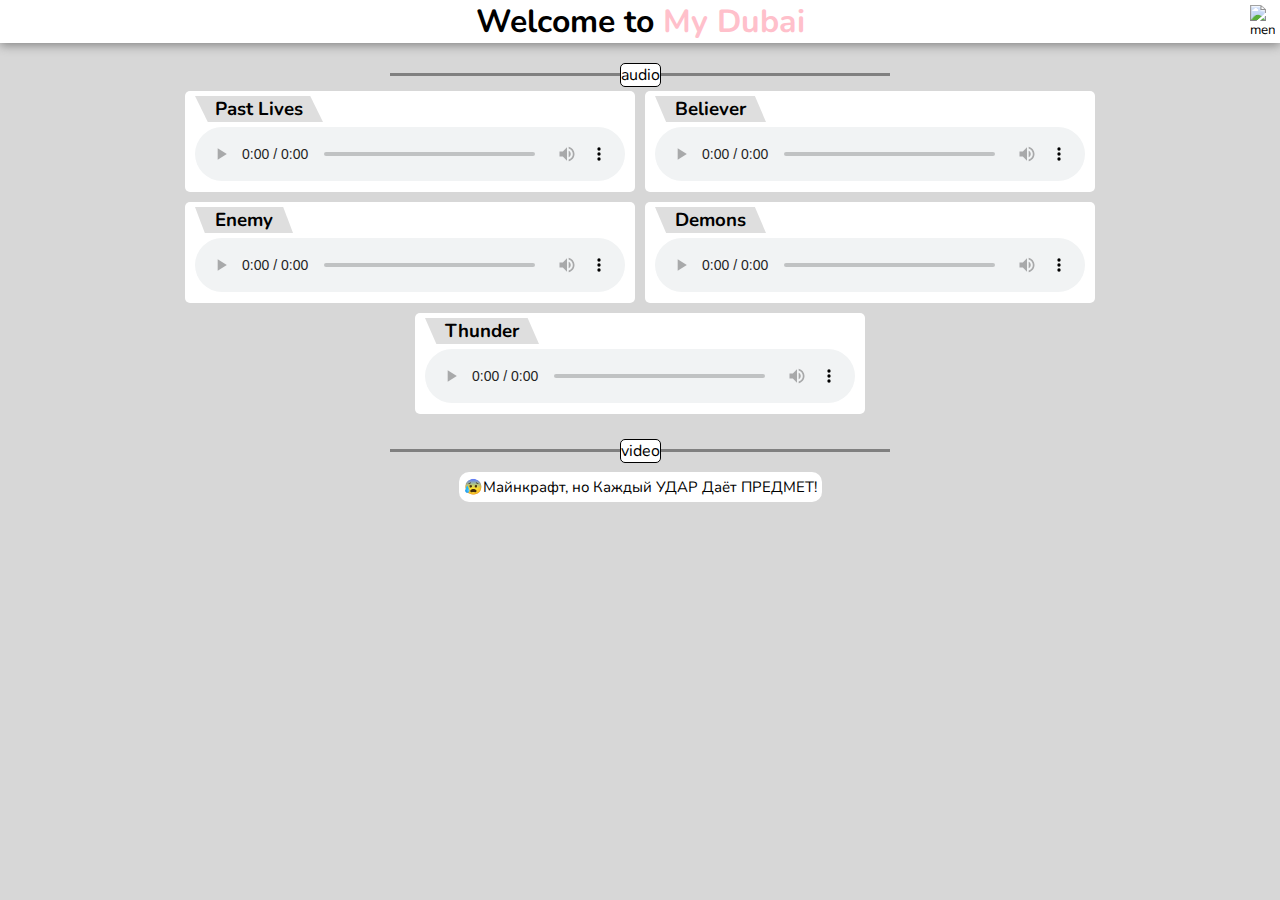
==== index.html @ 7ecbf94e "reponsive" ====
<!DOCTYPE html>
<html lang="en">

<head>
    <meta charset="UTF-8">
    <meta http-equiv="X-UA-Compatible" content="IE=edge">
    <meta name="viewport" content="width=device-width, initial-scale=1.0">
    <title>My Dubai</title>
    <link rel="stylesheet" href="/css/style.css">
    <link rel="shourt icon"
        href="https://encrypted-tbn0.gstatic.com/images?q=tbn:ANd9GcSQmThyRU-XxvW_gKUxQkQuXVxZNz8hzidHew&usqp=CAU">
    <link rel="preconnect" href="https://fonts.googleapis.com">
    <link rel="preconnect" href="https://fonts.gstatic.com" crossorigin>
    <link href="https://fonts.googleapis.com/css2?family=Nunito:wght@700&display=swap" rel="stylesheet">
</head>

<body>
    <div class="header-box">
        <header class="container header-container">
            <div class="text-icon">
                <h1 class="header-text">Welcome to <a href="index.html" class="special-header-text">My Dubai</a></h1>
                <button class="button-menu"><img src="img/menu.svg" alt="menu" class="menu"></button>
            </div>
        </header>
    </div>
    <div class="main-box">
        <main class="container main-container">
            <div class="line-x line-box"><span class="type type-audio">audio</span></div>
            <section class="audio-box box">
                <div class="audio">
                    <h3 class="audio-video-name">Past Lives</h3>
                    <audio controls src="audio/BORNS_Past_Lives_Sapientdream_remix.mp3" class="audio-item"></audio>
                </div>
                <div class="audio">
                    <h3 class="audio-video-name">Believer</h3>
                    <audio controls src="audio/Imagine-Dragons-Believer.mp3" class="audio-item"></audio>
                </div>
                <div class="audio">
                    <h3 class="audio-video-name">Enemy</h3>
                    <audio controls src="audio/imagine-dragons_-_enemy.mp3" class="audio-item"></audio>
                </div>
                <div class="audio">
                    <h3 class="audio-video-name">Demons</h3>
                    <audio controls src="audio/Imagine-Dragons-Demons.mp3" class="audio-item"></audio>
                </div>
                <div class="audio">
                    <h3 class="audio-video-name">Thunder</h3>
                    <audio controls src="audio/Imagine-Dragons-Thunder.mp3" class="audio-item"></audio>
                </div>
            </section>
            <div class="line-x line-box"><span class="type type-audio">video</span></div>
            <section class="video-box box">
                <a href="videos/fixplay.html" class="video-name video">😰Майнкрафт, но Каждый УДАР Даёт ПРЕДМЕТ!</a>
            </section>
        </main>
    </div>
    <div class="footer-box">
        <footer class="container footer-container"></footer>
    </div>
    <div class="brightness"></div>
    <div class="Necessary-sites-box">
        <div class="Necessary-sites">
            <h2 class="Necessary-sites-text">Necessary sites</h2>
            <hr class="line-x">
            <button class="button-menu close"><img src="img/close.svg" alt="close" class="menu"></button>
            <div class="buttons"><button class="button all">All</button>
                <hr class="line"><button class="button programmers">For programming</button>
                <hr class="line"><button class="button fun">for fun</button>
            </div>
            <ul class="site-box">
                <li class="sites fun-site">
                    <a target="_blank" href="https://www.youtube.com/?hl=ru" class="site">
                        <img src="[data-uri]"
                            alt="logo" class="project-img"><span class="projct-text">You Tube
                        </span>
                    </a>
                </li>
                <li class="sites fun-site">
                    <a target="_blank" href="https://jut.su/" class="site">
                        <img src="[data-uri]"
                            alt="logo" class="project-img"><span class="projct-text">Jut Su
                        </span>
                    </a>
                </li>
                <li class="sites programmers-site">
                    <a target="_blank" href="https://uiverse.io/" class="site">
                        <img src="[data-uri]"
                            alt="logo" class="project-img"><span class="projct-text">Universe
                        </span>
                    </a>
                </li>
                <li class="sites programmers-site">
                    <a target="_blank" href="https://www.figma.com/" class="site">
                        <img src="[data-uri]"
                            alt="logo" class="project-img"><span class="projct-text">Figma
                        </span>
                    </a>
                </li>
                <li class="sites">
                    <a target="_blank" href="https://chat.openai.com/" class="site">
                        <img src="[data-uri]"
                            alt="logo" class="project-img"><span class="projct-text">Chat GPT
                        </span>
                    </a>
                </li>
                <li class="sites programmers-site">
                    <a target="_blank" href="https://vercel.com/" class="site">
                        <img src="[data-uri]"
                            alt="logo" class="project-img"><span class="projct-text">Vercel
                        </span>
                    </a>
                </li>
                <li class="sites programmers-site">
                    <a target="_blank" href="https://github.com/" class="site">
                        <img src="[data-uri]"
                            alt="logo" class="project-img"><span class="projct-text">Git Hub
                        </span>
                    </a>
                </li>
                <li class="sites programmers-site">
                    <a target="_blank" href="https://icons8.ru/" class="site">
                        <img src="[data-uri]"
                            alt="logo" class="project-img"><span class="projct-text">Icon8
                        </span>
                    </a>
                </li>
                <li class="sites">
                    <a target="_blank" href="https://mail.google.com/mail/u/0/" class="site">
                        <img src="[data-uri]"
                            alt="logo" class="project-img"><span class="projct-text">Email
                        </span>
                    </a>
                </li>
                <li class="sites programmers-site">
                    <a href="https://this-chat.vercel.app/" class="site">
                        <img src="[data-uri]"
                            alt="logo" class="project-img"><span class="projct-text">css tegs
                        </span>
                    </a>
                </li>
                <li class="sites">
                    <a href="https://formspree.io/" class="site">
                        <img src="[data-uri]"
                            alt="logo" class="project-img"><span class="projct-text">Formspree
                        </span>
                    </a>
                </li>
            </ul>
            <h2 class="Necessary-sites-text">Contacts</h2>
            <hr class="line-x">
            <div class="link-box">
                <a href="contact.html" class="link programmers-site"><img class="special-link-img" src="img/group.png"
                        alt="group">contact</a>
                <a href="https://this-chat.vercel.app/" class="link fun-site"><img
                        src="[data-uri]"
                        alt="chat" class="special-link-img">Chat</a>
            </div>
        </div>
    </div>
    <script src="script.js"></script>
</body>

</html>
---- css/style.css ----
body{
background:rgb(215, 215, 215);}
*{
margin:0;padding:0;box-sizing:border-box;font-family:'Nunito',sans-serif;color:black;text-decoration:none;transition:all 0.4s;
}
.site:focus{transform:scale(1.1);}*:focus{transition:none;outline:none;border:2px solid red;border-radius:10px;}
.header-box{
background:white;margin-bottom:30px;box-shadow:0 2px 10px gray;
}
.container{
width:100%;max-width:1140px;padding:0 20px;margin:0 auto;
}
.special-header-text{color:pink;}
.text-icon{
display:flex;justify-content:center;align-items:center;
}
.link{display:flex;align-items:center;margin:10px;}.special-link{display:flex;align-items:center;position:absolute;left:10px;}.special-link-img{max-width:30px;margin-right:3px;}
.button-menu{
border:none;background:transparent;
}
.menu{
cursor:pointer;width:100%;max-width:25px;position:absolute;right:5px;top:5px;
}
.box{
display:flex;flex-wrap:wrap;justify-content:center;
}
.box:not(:last-child){margin-bottom:30px;}
.audio{
background:white;width:100%;max-width:450px;padding:5px 10px;border-radius:5px;margin:5px;
}
.audio-video-name{
background:rgb(222,222,222);clip-path:polygon(0%0%,90%0%,100%100%,10%100%);display:flex;justify-content:center;max-width:max-content;margin-bottom:5px;padding:0 20px;
}
.audio-item{
width:100%;
}
.video-name{font-size:15px;background:white;padding:5px;border-radius:10px;margin:10px;text-align:center;}
/* contact */
.contact-box{
display: flex;justify-content:center;
}
.contact{
background:white;display:flex;padding:10px 20px;align-items:center;flex-direction:column;max-width:500px;
}
.contact-email{
margin:5px;display:flex;align-items:center;
}
.email{
padding:5px 0;
}
.conact-message{
margin:5px;display:flex;align-items:center;padding:5px 0;
}
.contact-message-button{
height:25px;
}
/* buttons */
.Necessary-sites-box{
width:100%;max-width:500px;background-color:white;position:absolute;right:0;top:-1000px;
}
.Necessary-sites{
display:flex;flex-direction:column;align-items:center;
}
.buttons{
display:flex;justify-content:center;
}
.button{
border:none;background:transparent;cursor:pointer;font-size:15px;
}
.button:hover{opacity:0.6;}
.line{margin:0px 5px;background:gray;width:2px;height:25px;border-radius:10px;}
.site-box{
display:flex;flex-wrap:wrap;max-width:400px;justify-content:space-around;
}
.sites{
margin:2px;margin-bottom:20px;list-style:none;
}
.site{
display:flex;flex-direction:column;align-items:center;
}
.project-img{border-radius:10px;max-width:100px;background:gray;}
.link-box{display:flex;flex-wrap:wrap;justify-content:space-around;}
.line-x{width:100%;max-width:500px;height:3px;background:gray;margin:3px 0;}
.line-box{display:flex;justify-content:center;align-items:center;margin:0 auto 10px;transition:all ease 0.6s;}.type{background:white;border:1px solid black;border-radius:5px;}
.an-hidden{width:0%;}
/* help */
.brightness{position:fixed;top:0;left:0;transition:all 0.3s;}
.visible{top:0;}.hidden{display:none;}.bright{width:100%;height:120%;backdrop-filter:brightness(0.5);}
/* responnsive */
@media screen and (max-width:900px){
.bright{height:230%;}
}
@media screen and (max-width:600px){
.link,.audio-video-name{font-size:14px;}.audio{max-width:250px;padding:2px 5px;margin:2px;}
.Necessary-sites-box{max-width:150px;}
.Necessary-sites{font-size:15px;}
.sites{margin-bottom:10px;}
.project-img{max-width:50px;}.projct-text,.button{font-size:10px;}
.special-link-img{max-width:15px;}.link{font-size:10px;}
.line{height:2px;;width:100px;margin:3px 0;}
.buttons{flex-direction:column;align-items:center;margin-bottom:10px;}
.menu{width:100%;max-width:15px;right:2px;top:2px;}
.header-text{font-size:18px;text-align:center;}
.Necessary-sites-text{font-size:15px;}
}
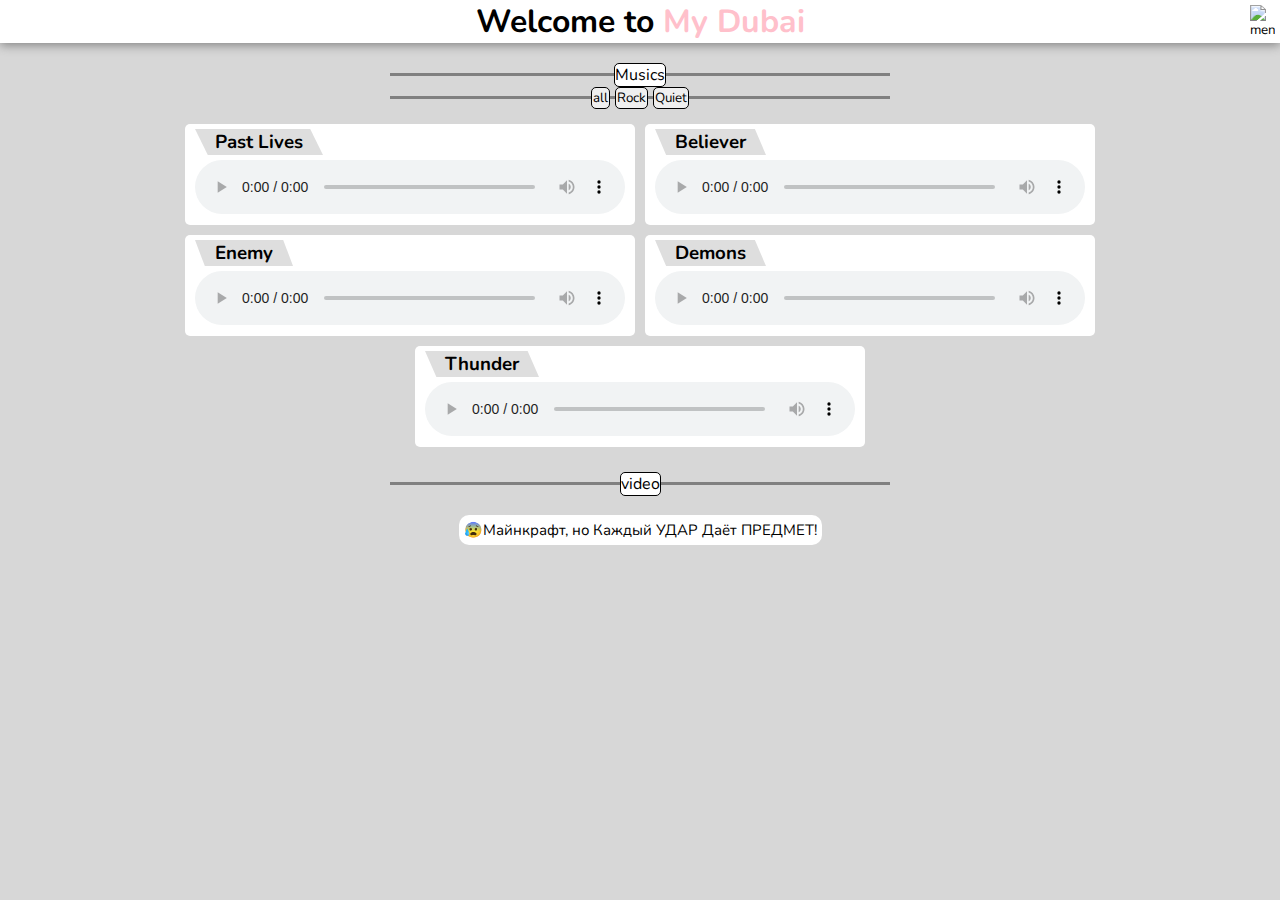
==== commit e3edb91a: "upgrade" ====
--- a/index.html
+++ b/index.html
@@ -25,25 +25,26 @@
     </div>
     <div class="main-box">
         <main class="container main-container">
-            <div class="line-x line-box"><span class="type type-audio">audio</span></div>
+            <div class="line-x line-box"><span class="type type-audio">Musics</span></div>
+            <div class="line-x line-box"><button class="music-button all-2">all</button><button class="music-button rock">Rock</button><button class="music-button quiet">Quiet</button></div>
             <section class="audio-box box">
-                <div class="audio">
+                <div class="audio quiet-music">
                     <h3 class="audio-video-name">Past Lives</h3>
                     <audio controls src="audio/BORNS_Past_Lives_Sapientdream_remix.mp3" class="audio-item"></audio>
                 </div>
-                <div class="audio">
+                <div class="audio rock-music">
                     <h3 class="audio-video-name">Believer</h3>
                     <audio controls src="audio/Imagine-Dragons-Believer.mp3" class="audio-item"></audio>
                 </div>
-                <div class="audio">
+                <div class="audio rock-music">
                     <h3 class="audio-video-name">Enemy</h3>
                     <audio controls src="audio/imagine-dragons_-_enemy.mp3" class="audio-item"></audio>
                 </div>
-                <div class="audio">
+                <div class="audio rock-music">
                     <h3 class="audio-video-name">Demons</h3>
                     <audio controls src="audio/Imagine-Dragons-Demons.mp3" class="audio-item"></audio>
                 </div>
-                <div class="audio">
+                <div class="audio rock-music">
                     <h3 class="audio-video-name">Thunder</h3>
                     <audio controls src="audio/Imagine-Dragons-Thunder.mp3" class="audio-item"></audio>
                 </div>
@@ -149,11 +150,20 @@
             <h2 class="Necessary-sites-text">Contacts</h2>
             <hr class="line-x">
             <div class="link-box">
-                <a href="contact.html" class="link programmers-site"><img class="special-link-img" src="img/group.png"
-                        alt="group">contact</a>
-                <a href="https://this-chat.vercel.app/" class="link fun-site"><img
+                <a href="/htmls/contact.html" class="link programmers-site"><img class="special-link-img"
+                        src="img/group.png" alt="group">contact</a>
+                <a href="/htmls/chat.html" class="link fun-site"><img
                         src="[data-uri]"
                         alt="chat" class="special-link-img">Chat</a>
+            </div>
+            <h2 class="Necessary-sites-text fun-site">Funny sites</h2>
+            <hr class="line-x fun-site">
+            <div class="link-box">
+                <a href="/htmls/contact.html" class="link fun-site"><img class="special-link-img"
+                        src="" alt="group">funny picture</a>
+                <a href="/htmls/chat.html" class="link fun-site"><img
+                        src="#"
+                        alt="chat" class="special-link-img">Funny slides</a>
             </div>
         </div>
     </div>
--- a/css/style.css
+++ b/css/style.css
@@ -1,91 +1,45 @@
-body{
-background:rgb(215, 215, 215);}
-*{
-margin:0;padding:0;box-sizing:border-box;font-family:'Nunito',sans-serif;color:black;text-decoration:none;transition:all 0.4s;
-}
+body{background:rgb(215, 215, 215);}
+*{margin:0;padding:0;box-sizing:border-box;font-family:'Nunito',sans-serif;color:black;text-decoration:none;transition:all 0.4s;}
 .site:focus{transform:scale(1.1);}*:focus{transition:none;outline:none;border:2px solid red;border-radius:10px;}
-.header-box{
-background:white;margin-bottom:30px;box-shadow:0 2px 10px gray;
-}
-.container{
-width:100%;max-width:1140px;padding:0 20px;margin:0 auto;
-}
+.header-box{background:white;margin-bottom:30px;box-shadow:0 2px 10px gray;}
+.container{width:100%;max-width:1140px;padding:0 20px;margin:0 auto;}
 .special-header-text{color:pink;}
-.text-icon{
-display:flex;justify-content:center;align-items:center;
-}
+.text-icon{display:flex;justify-content:center;align-items:center;}
 .link{display:flex;align-items:center;margin:10px;}.special-link{display:flex;align-items:center;position:absolute;left:10px;}.special-link-img{max-width:30px;margin-right:3px;}
-.button-menu{
-border:none;background:transparent;
-}
-.menu{
-cursor:pointer;width:100%;max-width:25px;position:absolute;right:5px;top:5px;
-}
-.box{
-display:flex;flex-wrap:wrap;justify-content:center;
-}
+.button-menu{border:none;background:transparent;}
+.menu{cursor:pointer;width:100%;max-width:25px;position:absolute;right:5px;top:5px;}
+.box{display:flex;flex-wrap:wrap;justify-content:center;}
 .box:not(:last-child){margin-bottom:30px;}
-.audio{
-background:white;width:100%;max-width:450px;padding:5px 10px;border-radius:5px;margin:5px;
-}
-.audio-video-name{
-background:rgb(222,222,222);clip-path:polygon(0%0%,90%0%,100%100%,10%100%);display:flex;justify-content:center;max-width:max-content;margin-bottom:5px;padding:0 20px;
-}
-.audio-item{
-width:100%;
-}
+.music-button{border:1px solid black;border-radius:5px;cursor:pointer;padding:1px;}.music-button:not(:last-child){margin-right:5px;}
+.audio{background:white;width:100%;max-width:450px;padding:5px 10px;border-radius:5px;margin:5px;}
+.audio-video-name{background:rgb(222,222,222);clip-path:polygon(0%0%,90%0%,100%100%,10%100%);display:flex;justify-content:center;max-width:max-content;margin-bottom:5px;padding:0 20px;}
+.audio-item{width:100%;}
 .video-name{font-size:15px;background:white;padding:5px;border-radius:10px;margin:10px;text-align:center;}
 /* contact */
-.contact-box{
-display: flex;justify-content:center;
-}
-.contact{
-background:white;display:flex;padding:10px 20px;align-items:center;flex-direction:column;max-width:500px;
-}
-.contact-email{
-margin:5px;display:flex;align-items:center;
-}
-.email{
-padding:5px 0;
-}
-.conact-message{
-margin:5px;display:flex;align-items:center;padding:5px 0;
-}
-.contact-message-button{
-height:25px;
-}
-/* buttons */
-.Necessary-sites-box{
-width:100%;max-width:500px;background-color:white;position:absolute;right:0;top:-1000px;
-}
-.Necessary-sites{
-display:flex;flex-direction:column;align-items:center;
-}
-.buttons{
-display:flex;justify-content:center;
-}
-.button{
-border:none;background:transparent;cursor:pointer;font-size:15px;
-}
+.contact-box{display: flex;justify-content:center;}
+.contact{background:white;display:flex;padding:10px 20px;align-items:center;flex-direction:column;max-width:500px;}
+.contact-email{margin:5px;display:flex;align-items:center;}
+.email{padding:5px 0;}
+.conact-message{margin:5px;display:flex;align-items:center;padding:5px 0;}
+.contact-message-button{height:25px;}
+/* Necessary sites */
+.Necessary-sites-box{width:100%;max-width:500px;background-color:white;position:absolute;right:0;top:-1000px;}
+.Necessary-sites{display:flex;flex-direction:column;align-items:center;}
+.buttons{display:flex;justify-content:center;}
+.button{border:none;background:transparent;cursor:pointer;font-size:15px;}
 .button:hover{opacity:0.6;}
 .line{margin:0px 5px;background:gray;width:2px;height:25px;border-radius:10px;}
-.site-box{
-display:flex;flex-wrap:wrap;max-width:400px;justify-content:space-around;
-}
-.sites{
-margin:2px;margin-bottom:20px;list-style:none;
-}
-.site{
-display:flex;flex-direction:column;align-items:center;
-}
+.site-box{display:flex;flex-wrap:wrap;max-width:400px;justify-content:space-around;}
+.sites{margin:2px;margin-bottom:20px;list-style:none;}
+.site{display:flex;flex-direction:column;align-items:center;}
 .project-img{border-radius:10px;max-width:100px;background:gray;}
 .link-box{display:flex;flex-wrap:wrap;justify-content:space-around;}
+/* lines */
 .line-x{width:100%;max-width:500px;height:3px;background:gray;margin:3px 0;}
-.line-box{display:flex;justify-content:center;align-items:center;margin:0 auto 10px;transition:all ease 0.6s;}.type{background:white;border:1px solid black;border-radius:5px;}
-.an-hidden{width:0%;}
+.line-box{display:flex;justify-content:center;align-items:center;margin:0 auto 20px;transition:all ease 0.6s;}.type{background:white;border:1px solid black;border-radius:5px;}
 /* help */
 .brightness{position:fixed;top:0;left:0;transition:all 0.3s;}
-.visible{top:0;}.hidden{display:none;}.bright{width:100%;height:120%;backdrop-filter:brightness(0.5);}
+.visible{top:0;}.hidden{display:none !important;}.bright{width:100%;height:120%;backdrop-filter:brightness(0.5);}
 /* responnsive */
 @media screen and (max-width:900px){
 .bright{height:230%;}
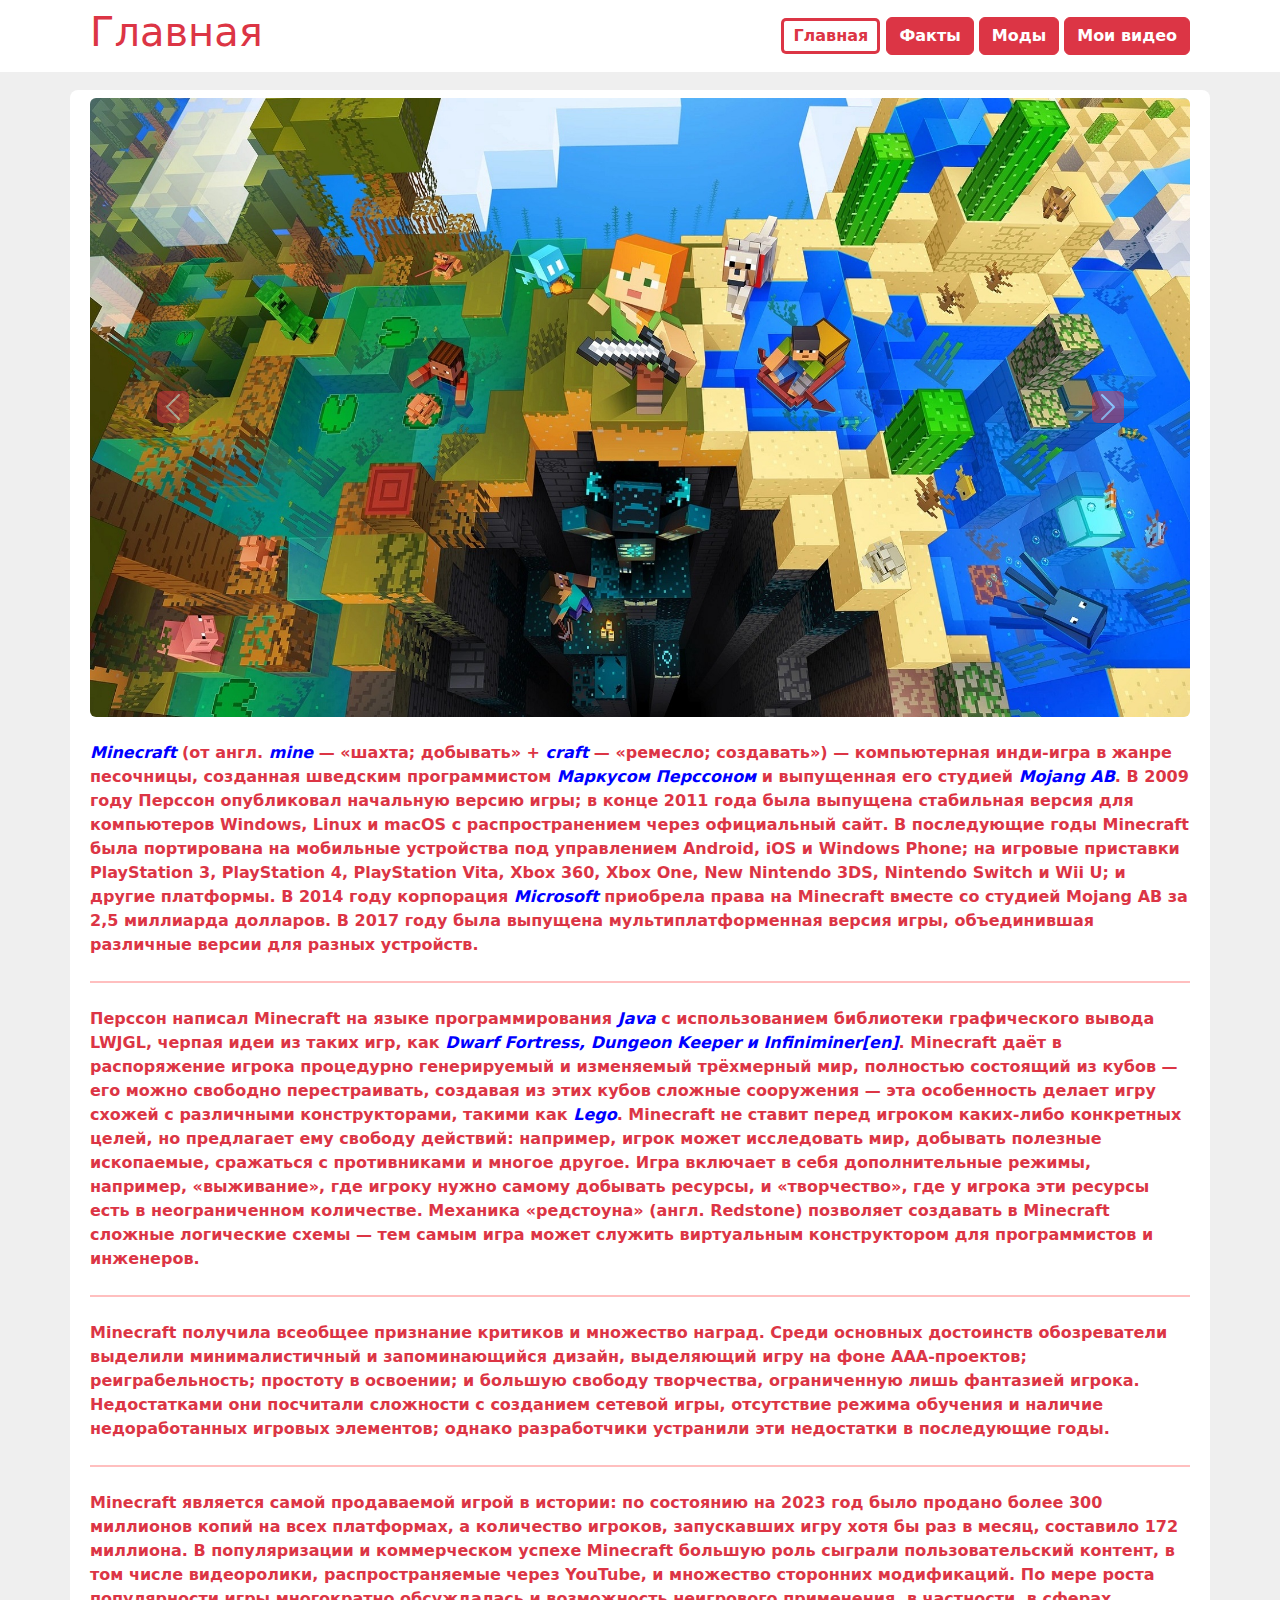
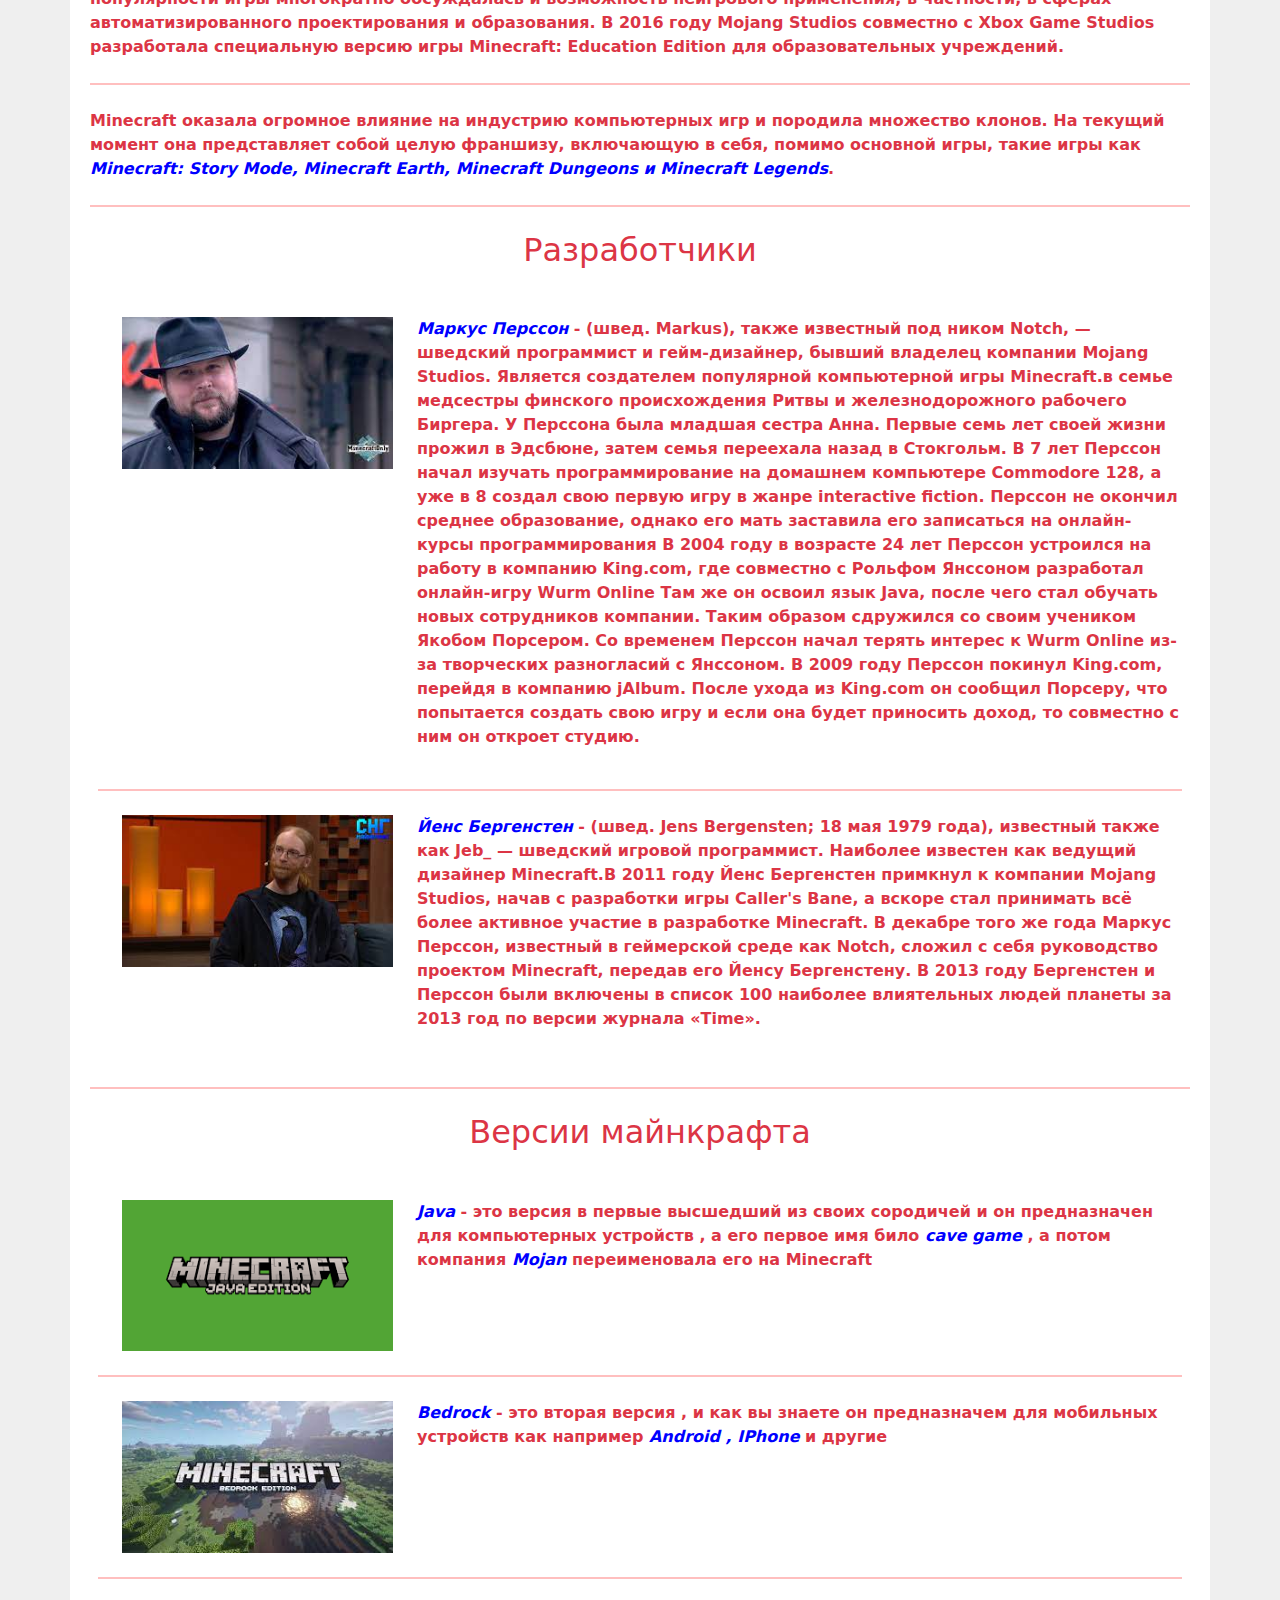
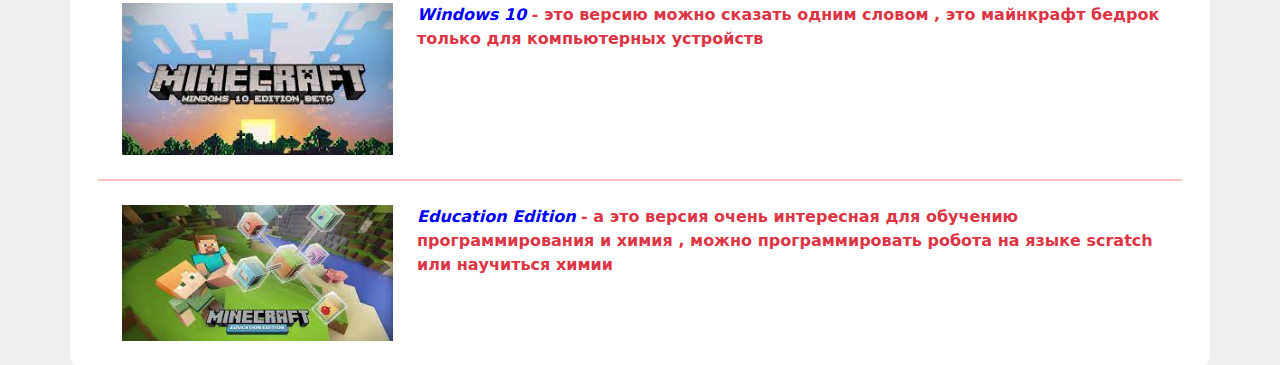
==== commit 8c509efb: "upgrade" ====
--- a/index.html
+++ b/index.html
@@ -3,171 +3,198 @@
 
 <head>
     <meta charset="UTF-8">
-    <meta http-equiv="X-UA-Compatible" content="IE=edge">
     <meta name="viewport" content="width=device-width, initial-scale=1.0">
-    <title>My Dubai</title>
-    <link rel="stylesheet" href="/css/style.css">
-    <link rel="shourt icon"
-        href="https://encrypted-tbn0.gstatic.com/images?q=tbn:ANd9GcSQmThyRU-XxvW_gKUxQkQuXVxZNz8hzidHew&usqp=CAU">
-    <link rel="preconnect" href="https://fonts.googleapis.com">
-    <link rel="preconnect" href="https://fonts.gstatic.com" crossorigin>
-    <link href="https://fonts.googleapis.com/css2?family=Nunito:wght@700&display=swap" rel="stylesheet">
+    <title>Minecraft Fanat</title>
+    <link rel="stylesheet" href="css/bootstrap.css">
+    <link rel="stylesheet" href="css/style.css">
 </head>
 
 <body>
-    <div class="header-box">
-        <header class="container header-container">
-            <div class="text-icon">
-                <h1 class="header-text">Welcome to <a href="index.html" class="special-header-text">My Dubai</a></h1>
-                <button class="button-menu"><img src="img/menu.svg" alt="menu" class="menu"></button>
+    <header class="header bg-white position-absolute top-0 w-100">
+        <div class="container d-flex justify-content-between align-items-center py-2 small-p column">
+            <h1 class="text-danger text-responsive fs">Главная</h1>
+            <div class="header-buttons">
+                <a href="/index.html" class="header-button btn special-btn small-fs small-p fw-bold">Главная</a>
+                <a href="/htmls/Fact.html" class="header-button btn btn-danger small-fs small-p fw-bold">Факты</a>
+                <a href="/htmls/mods.html" class="header-button btn btn-danger small-fs small-p fw-bold">Моды</a>
+                <a href="/htmls/my_videos.html" class="header-button btn btn-danger small-fs small-p fw-bold">Мои
+                    видео</a>
             </div>
-        </header>
+        </div>
+    </header>
+    <div class="container bg-white py-2 rounded-3 d-flex flex-column">
+        <div id="carouselExampleRide" class="carousel slide mb-4" data-bs-ride="true">
+            <div class="carousel-inner">
+                <div class="carousel-item active">
+                    <img src="img/alex_and_steve_and_warden.jpg" class="d-block w-100 rounded-2" alt="...">
+                </div>
+                <div class="carousel-item">
+                    <img src="img/Minecraft-slide-1.avif" class="d-block w-100 rounded-2" alt="...">
+                </div>
+                <div class="carousel-item">
+                    <img src="img/Minecraft-slide-2.jpg" class="d-block w-100 rounded-2" alt="...">
+                </div>
+                <div class="carousel-item">
+                    <img src="img/Minecraft-slide-3.jpg" class="d-block w-100 rounded-2" alt="...">
+                </div>
+            </div>
+            <button class="carousel-control-prev" type="button" data-bs-target="#carouselExampleRide"
+                data-bs-slide="prev">
+                <span class="carousel-control-prev-icon bg-danger rounded-2 btn-responsive" aria-hidden="true"></span>
+                <span class="visually-hidden">Previous</span>
+            </button>
+            <button class="carousel-control-next" type="button" data-bs-target="#carouselExampleRide"
+                data-bs-slide="next">
+                <span class="carousel-control-next-icon bg-danger rounded-2 btn-responsive" aria-hidden="true"></span>
+                <span class="visually-hidden">Next</span>
+            </button>
+        </div>
+        <span class="text-danger fw-bold small-text-responsive small-fs">
+            <span class="special-text">Minecraft</span> (от англ. <span class="special-text">mine</span> — «шахта;
+            добывать» + <span class="special-text">craft</span> — «ремесло; создавать») — компьютерная инди-игра в
+            жанре песочницы, созданная шведским программистом <span class="special-text">Маркусом Перссоном</span> и
+            выпущенная его студией <span class="special-text">Mojang AB</span>. В
+            2009 году Перссон опубликовал начальную версию игры; в конце 2011 года была выпущена стабильная версия для
+            компьютеров Windows, Linux и macOS с распространением через официальный сайт. В последующие годы Minecraft
+            была портирована на мобильные устройства под управлением Android, iOS и Windows Phone; на игровые приставки
+            PlayStation 3, PlayStation 4, PlayStation Vita, Xbox 360, Xbox One, New Nintendo 3DS, Nintendo Switch и Wii
+            U; и другие платформы. В 2014 году корпорация <span class="special-text">Microsoft</span> приобрела права на
+            Minecraft вместе со студией
+            Mojang AB за 2,5 миллиарда долларов. В 2017 году была выпущена мультиплатформенная версия игры, объединившая
+            различные версии для разных устройств.
+            <hr class="line-x my-4 small-m">
+            Перссон написал Minecraft на языке программирования <span class="special-text">Java</span> с использованием
+            библиотеки графического вывода
+            LWJGL, черпая идеи из таких игр, как <span class="special-text">Dwarf Fortress, Dungeon Keeper и
+                Infiniminer[en]</span>. Minecraft даёт в
+            распоряжение игрока процедурно генерируемый и изменяемый трёхмерный мир, полностью состоящий из кубов — его
+            можно свободно перестраивать, создавая из этих кубов сложные сооружения — эта особенность делает игру схожей
+            с различными конструкторами, такими как <span class="special-text">Lego</span>. Minecraft не ставит перед
+            игроком каких-либо конкретных целей,
+            но предлагает ему свободу действий: например, игрок может исследовать мир, добывать полезные ископаемые,
+            сражаться с противниками и многое другое. Игра включает в себя дополнительные режимы, например,
+            «выживание», где игроку нужно самому добывать ресурсы, и «творчество», где у игрока эти ресурсы есть в
+            неограниченном количестве. Механика «редстоуна» (англ. Redstone) позволяет создавать в Minecraft сложные
+            логические схемы — тем самым игра может служить виртуальным конструктором для программистов и инженеров.
+            <hr class="line-x my-4 small-m">
+            Minecraft получила всеобщее признание критиков и множество наград. Среди основных достоинств обозреватели
+            выделили минималистичный и запоминающийся дизайн, выделяющий игру на фоне AAA-проектов; реиграбельность;
+            простоту в освоении; и большую свободу творчества, ограниченную лишь фантазией игрока. Недостатками они
+            посчитали сложности с созданием сетевой игры, отсутствие режима обучения и наличие недоработанных игровых
+            элементов; однако разработчики устранили эти недостатки в последующие годы.
+            <hr class="line-x my-4 small-m">
+            Minecraft является самой продаваемой игрой в истории: по состоянию на 2023 год было продано более 300
+            миллионов копий на всех платформах, а количество игроков, запускавших игру хотя бы раз в месяц, составило
+            172 миллиона. В популяризации и коммерческом успехе Minecraft большую роль сыграли пользовательский
+            контент, в том числе видеоролики, распространяемые через YouTube, и множество сторонних модификаций. По
+            мере роста популярности игры многократно обсуждалась и возможность неигрового применения, в частности, в
+            сферах автоматизированного проектирования и образования. В 2016 году Mojang Studios совместно с Xbox Game
+            Studios разработала специальную версию игры Minecraft: Education Edition для образовательных учреждений.
+            <hr class="line-x my-4 small-m">
+            Minecraft оказала огромное влияние на индустрию компьютерных игр и породила множество клонов. На текущий
+            момент она представляет собой целую франшизу, включающую в себя, помимо основной игры, такие игры как
+            <span class="special-text">Minecraft: Story Mode, Minecraft Earth, Minecraft Dungeons и Minecraft
+                Legends</span>.
+        </span>
+        <hr class="line-x my-4 small-m">
+        <div class="w-100 d-flex flex-column">
+            <h2 class="margin-auto mb-5 fs text-danger small-mb">Разработчики</h2>
+            <ul class="d-flex justify-content-around flex-column px-2">
+                <li class="list-unstyled d-flex align-items-start small-fs fw-bold text-danger"><img class="mx-4 w-25"
+                        src="[data-uri]"
+                        alt="">
+                    <p>
+                        <span class="special-text">Маркус Перссон</span> - (швед. Markus), также известный под ником
+                        Notch,
+                        — шведский программист и гейм-дизайнер, бывший владелец компании Mojang Studios. Является
+                        создателем
+                        популярной компьютерной игры Minecraft.в семье медсестры финского происхождения Ритвы и
+                        железнодорожного рабочего Биргера. У Перссона была младшая сестра Анна. Первые семь лет
+                        своей жизни прожил в Эдсбюне, затем семья переехала назад в Стокгольм. В 7 лет Перссон начал
+                        изучать программирование на домашнем компьютере Commodore 128, а уже в 8 создал свою первую игру
+                        в жанре interactive fiction. Перссон не окончил среднее образование, однако его мать
+                        заставила его записаться на онлайн-курсы программирования В 2004 году в возрасте 24 лет
+                        Перссон устроился на работу в компанию King.com, где совместно с Рольфом Янссоном разработал
+                        онлайн-игру Wurm Online Там же он освоил язык Java, после чего стал обучать
+                        новых сотрудников компании. Таким образом сдружился со своим учеником Якобом Порсером. Со
+                        временем Перссон начал терять интерес к Wurm Online из-за творческих разногласий с Янссоном. В
+                        2009 году Перссон покинул King.com, перейдя в компанию jAlbum. После ухода из
+                        King.com он сообщил Порсеру, что попытается создать свою игру и если она будет приносить доход,
+                        то совместно с ним он откроет студию.
+                    </p>
+                </li>
+                <hr class="line-x my-4 small-m">
+                <li class="list-unstyled d-flex align-items-start small-fs fw-bold text-danger last-child"><img
+                        class="mx-4 w-25"
+                        src="[data-uri]"
+                        alt="">
+                    <p>
+                        <span class="special-text">Йенс Бергенстен</span> - (швед. Jens Bergensten; 18 мая 1979
+                        года), известный также как Jeb_ — шведский игровой программист. Наиболее известен как ведущий
+                        дизайнер Minecraft.В 2011 году Йенс Бергенстен примкнул к компании Mojang Studios, начав
+                        с разработки игры Caller's Bane, а вскоре стал принимать всё более активное участие в разработке
+                        Minecraft. В декабре того же года Маркус Перссон, известный в геймерской среде как Notch, сложил
+                        с
+                        себя руководство проектом Minecraft, передав его Йенсу Бергенстену.
+
+                        В 2013 году Бергенстен и Перссон были включены в список 100 наиболее влиятельных людей планеты
+                        за
+                        2013 год по версии журнала «Time».
+                    </p>
+                </li>
+            </ul>
+        </div>
+        <hr class="line-x my-4 small-m">
+        <div class="w-100 d-flex flex-column">
+            <h2 class="margin-auto mb-5 fs text-danger small-mb">Версии майнкрафта</h2>
+            <ul class="d-flex justify-content-around flex-column px-2">
+                <li class="list-unstyled d-flex small-fs fw-bold text-danger"><img class="mx-4 w-25"
+                        src="[data-uri]"
+                        alt="">
+                    <p>
+                        <span class="special-text">Java</span> - это версия в
+                        первые высшедший из своих сородичей и он предназначен для компьютерных устройств , а его первое
+                        имя
+                        било <span class="special-text">cave game</span> , а
+                        потом компания <span class="special-text">Mojan</span> переименовала его на Minecraft
+                    </p>
+                </li>
+                <hr class="line-x my-4 small-m">
+                <li class="list-unstyled d-flex small-fs fw-bold text-danger"><img class="mx-4 w-25"
+                        src="[data-uri]"
+                        alt="">
+                    <p>
+                        <span class="special-text">Bedrock</span> - это вторая
+                        версия , и как вы знаете он предназначем для мобильных устройств как например <span
+                            class="special-text">Android , IPhone</span> и
+                        другие
+                    </p>
+                </li>
+                <hr class="line-x my-4 small-m">
+                <li class="list-unstyled d-flex small-fs fw-bold text-danger"><img class="mx-4 w-25"
+                        src="[data-uri]"
+                        alt="">
+                    <p>
+                        <span class="special-text">Windows 10</span> - это версию
+                        можно сказать одним словом , это майнкрафт бедрок только для компьютерных устройств
+                    </p>
+                </li>
+                <hr class="line-x my-4 small-m">
+                <li class="list-unstyled d-flex small-fs fw-bold text-danger last-child"><img class="mx-4 w-25"
+                        src="[data-uri]"
+                        alt="">
+                    <p>
+                        <span class="special-text">Education Edition</span> - а
+                        это версия очень интересная для обучению программирования и химия , можно программировать робота
+                        на
+                        языке scratch или научиться химии
+                    </p>
+                </li>
+            </ul>
+        </div>
     </div>
-    <div class="main-box">
-        <main class="container main-container">
-            <div class="line-x line-box"><span class="type type-audio">Musics</span></div>
-            <div class="line-x line-box"><button class="music-button all-2">all</button><button class="music-button rock">Rock</button><button class="music-button quiet">Quiet</button></div>
-            <section class="audio-box box">
-                <div class="audio quiet-music">
-                    <h3 class="audio-video-name">Past Lives</h3>
-                    <audio controls src="audio/BORNS_Past_Lives_Sapientdream_remix.mp3" class="audio-item"></audio>
-                </div>
-                <div class="audio rock-music">
-                    <h3 class="audio-video-name">Believer</h3>
-                    <audio controls src="audio/Imagine-Dragons-Believer.mp3" class="audio-item"></audio>
-                </div>
-                <div class="audio rock-music">
-                    <h3 class="audio-video-name">Enemy</h3>
-                    <audio controls src="audio/imagine-dragons_-_enemy.mp3" class="audio-item"></audio>
-                </div>
-                <div class="audio rock-music">
-                    <h3 class="audio-video-name">Demons</h3>
-                    <audio controls src="audio/Imagine-Dragons-Demons.mp3" class="audio-item"></audio>
-                </div>
-                <div class="audio rock-music">
-                    <h3 class="audio-video-name">Thunder</h3>
-                    <audio controls src="audio/Imagine-Dragons-Thunder.mp3" class="audio-item"></audio>
-                </div>
-            </section>
-            <div class="line-x line-box"><span class="type type-audio">video</span></div>
-            <section class="video-box box">
-                <a href="videos/fixplay.html" class="video-name video">😰Майнкрафт, но Каждый УДАР Даёт ПРЕДМЕТ!</a>
-            </section>
-        </main>
-    </div>
-    <div class="footer-box">
-        <footer class="container footer-container"></footer>
-    </div>
-    <div class="brightness"></div>
-    <div class="Necessary-sites-box">
-        <div class="Necessary-sites">
-            <h2 class="Necessary-sites-text">Necessary sites</h2>
-            <hr class="line-x">
-            <button class="button-menu close"><img src="img/close.svg" alt="close" class="menu"></button>
-            <div class="buttons"><button class="button all">All</button>
-                <hr class="line"><button class="button programmers">For programming</button>
-                <hr class="line"><button class="button fun">for fun</button>
-            </div>
-            <ul class="site-box">
-                <li class="sites fun-site">
-                    <a target="_blank" href="https://www.youtube.com/?hl=ru" class="site">
-                        <img src="[data-uri]"
-                            alt="logo" class="project-img"><span class="projct-text">You Tube
-                        </span>
-                    </a>
-                </li>
-                <li class="sites fun-site">
-                    <a target="_blank" href="https://jut.su/" class="site">
-                        <img src="[data-uri]"
-                            alt="logo" class="project-img"><span class="projct-text">Jut Su
-                        </span>
-                    </a>
-                </li>
-                <li class="sites programmers-site">
-                    <a target="_blank" href="https://uiverse.io/" class="site">
-                        <img src="[data-uri]"
-                            alt="logo" class="project-img"><span class="projct-text">Universe
-                        </span>
-                    </a>
-                </li>
-                <li class="sites programmers-site">
-                    <a target="_blank" href="https://www.figma.com/" class="site">
-                        <img src="[data-uri]"
-                            alt="logo" class="project-img"><span class="projct-text">Figma
-                        </span>
-                    </a>
-                </li>
-                <li class="sites">
-                    <a target="_blank" href="https://chat.openai.com/" class="site">
-                        <img src="[data-uri]"
-                            alt="logo" class="project-img"><span class="projct-text">Chat GPT
-                        </span>
-                    </a>
-                </li>
-                <li class="sites programmers-site">
-                    <a target="_blank" href="https://vercel.com/" class="site">
-                        <img src="[data-uri]"
-                            alt="logo" class="project-img"><span class="projct-text">Vercel
-                        </span>
-                    </a>
-                </li>
-                <li class="sites programmers-site">
-                    <a target="_blank" href="https://github.com/" class="site">
-                        <img src="[data-uri]"
-                            alt="logo" class="project-img"><span class="projct-text">Git Hub
-                        </span>
-                    </a>
-                </li>
-                <li class="sites programmers-site">
-                    <a target="_blank" href="https://icons8.ru/" class="site">
-                        <img src="[data-uri]"
-                            alt="logo" class="project-img"><span class="projct-text">Icon8
-                        </span>
-                    </a>
-                </li>
-                <li class="sites">
-                    <a target="_blank" href="https://mail.google.com/mail/u/0/" class="site">
-                        <img src="[data-uri]"
-                            alt="logo" class="project-img"><span class="projct-text">Email
-                        </span>
-                    </a>
-                </li>
-                <li class="sites programmers-site">
-                    <a href="https://this-chat.vercel.app/" class="site">
-                        <img src="[data-uri]"
-                            alt="logo" class="project-img"><span class="projct-text">css tegs
-                        </span>
-                    </a>
-                </li>
-                <li class="sites">
-                    <a href="https://formspree.io/" class="site">
-                        <img src="[data-uri]"
-                            alt="logo" class="project-img"><span class="projct-text">Formspree
-                        </span>
-                    </a>
-                </li>
-            </ul>
-            <h2 class="Necessary-sites-text">Contacts</h2>
-            <hr class="line-x">
-            <div class="link-box">
-                <a href="/htmls/contact.html" class="link programmers-site"><img class="special-link-img"
-                        src="img/group.png" alt="group">contact</a>
-                <a href="/htmls/chat.html" class="link fun-site"><img
-                        src="[data-uri]"
-                        alt="chat" class="special-link-img">Chat</a>
-            </div>
-            <h2 class="Necessary-sites-text fun-site">Funny sites</h2>
-            <hr class="line-x fun-site">
-            <div class="link-box">
-                <a href="/htmls/contact.html" class="link fun-site"><img class="special-link-img"
-                        src="" alt="group">funny picture</a>
-                <a href="/htmls/chat.html" class="link fun-site"><img
-                        src="#"
-                        alt="chat" class="special-link-img">Funny slides</a>
-            </div>
-        </div>
-    </div>
-    <script src="script.js"></script>
+    <script src="scripts/bootstrap.js"></script>
+    <script src="scripts/script.js"></script>
 </body>
 
 </html>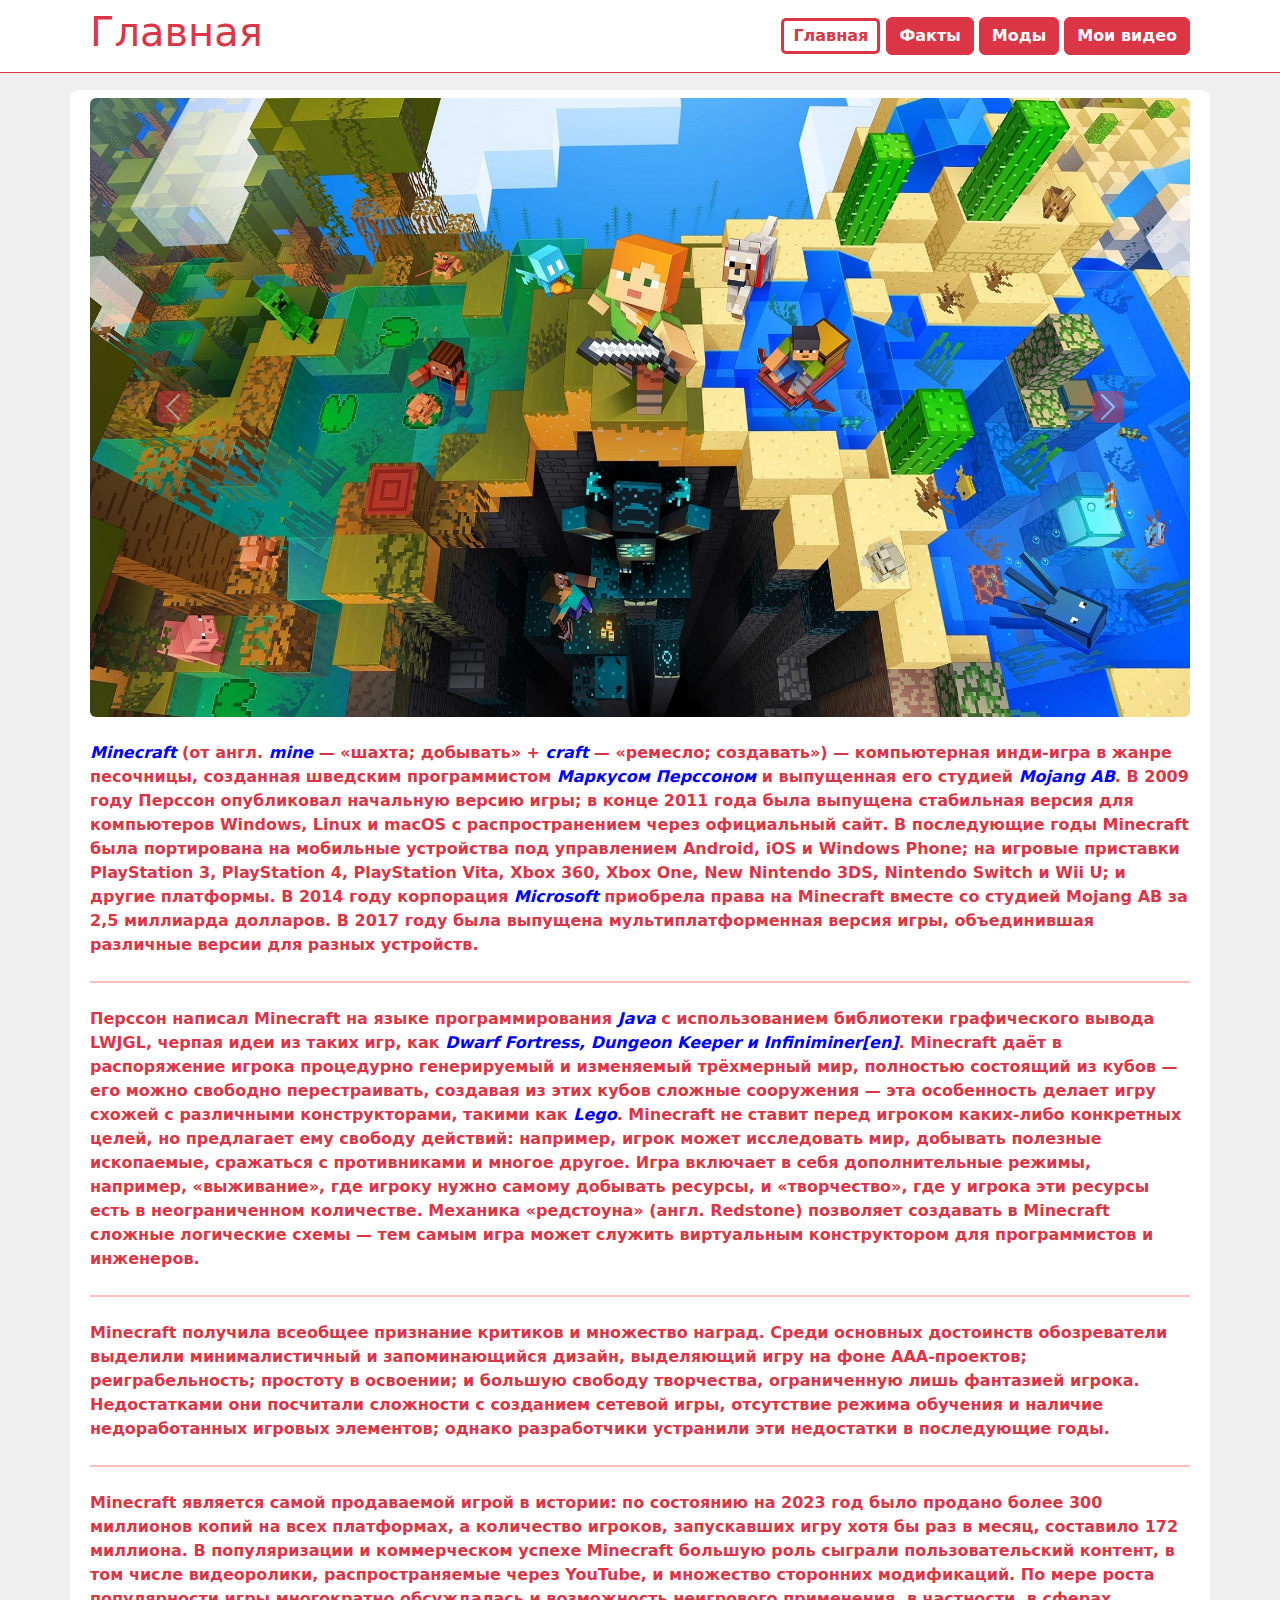
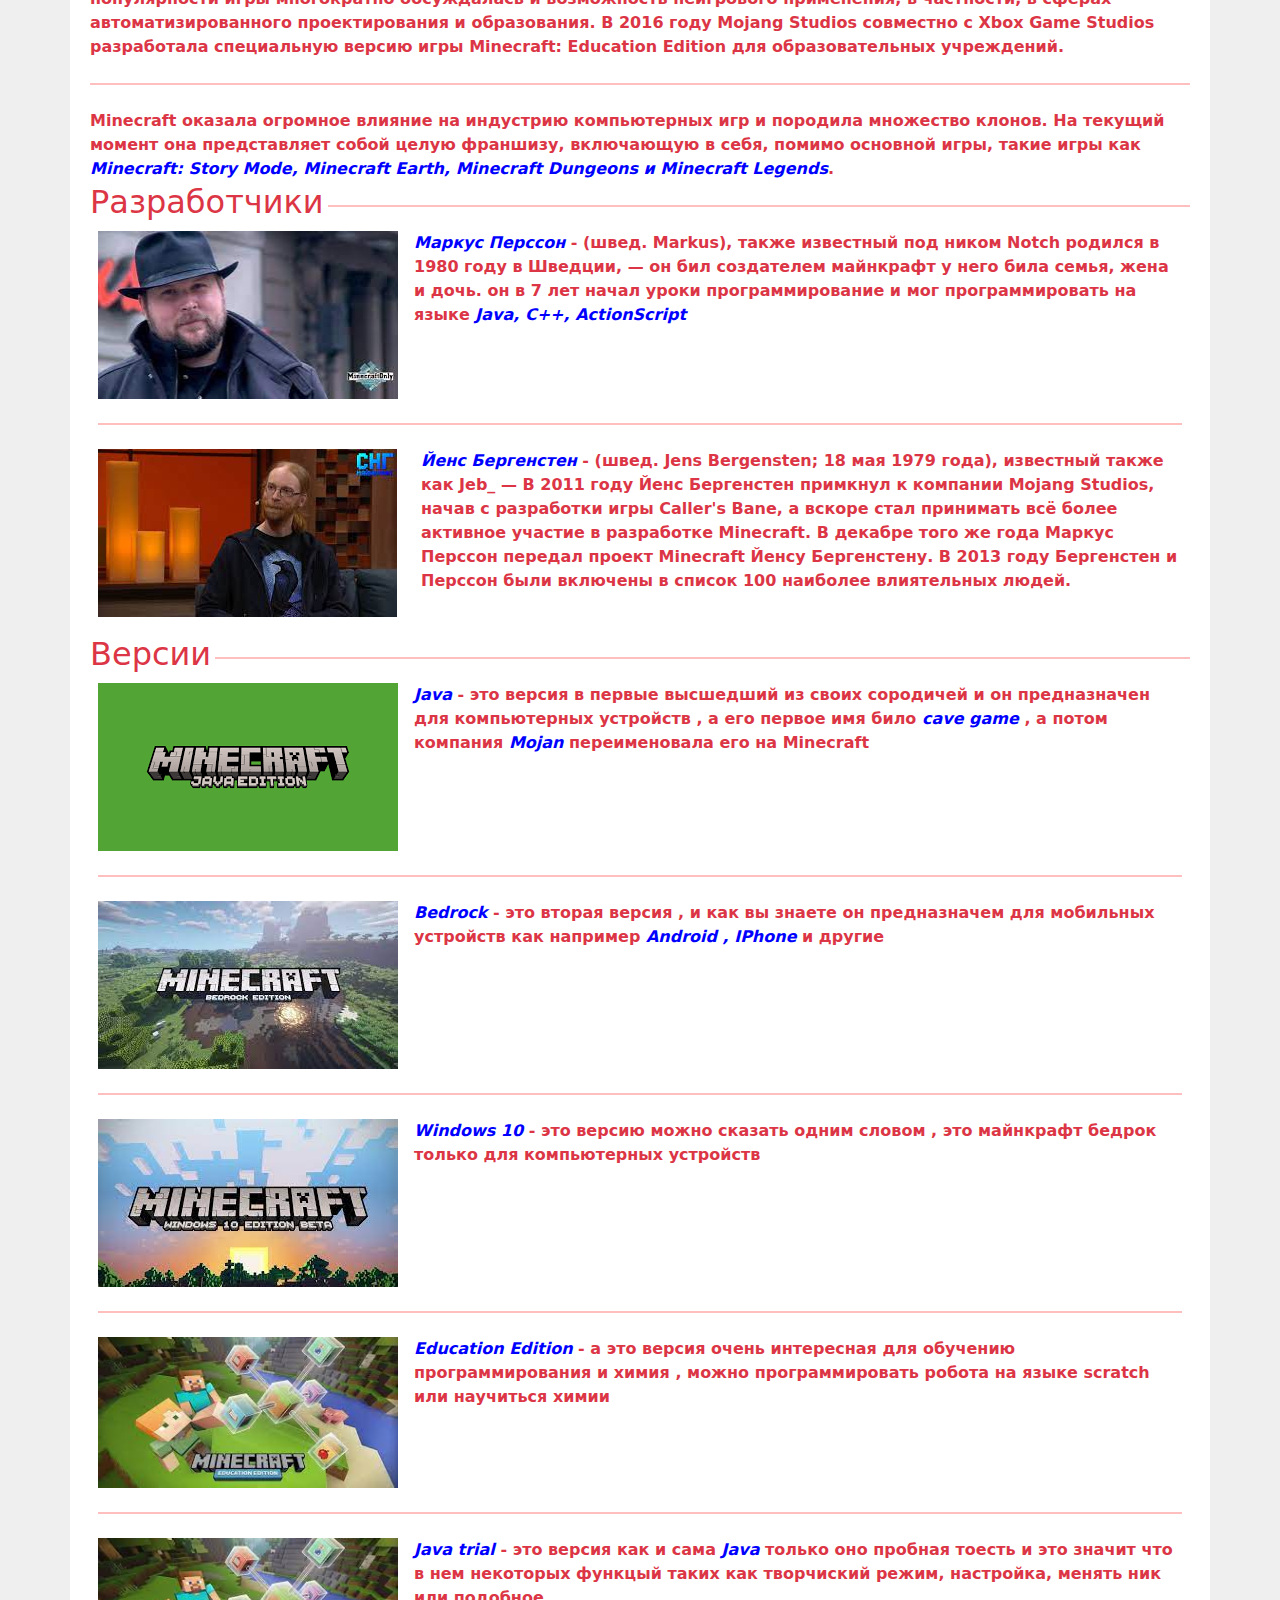
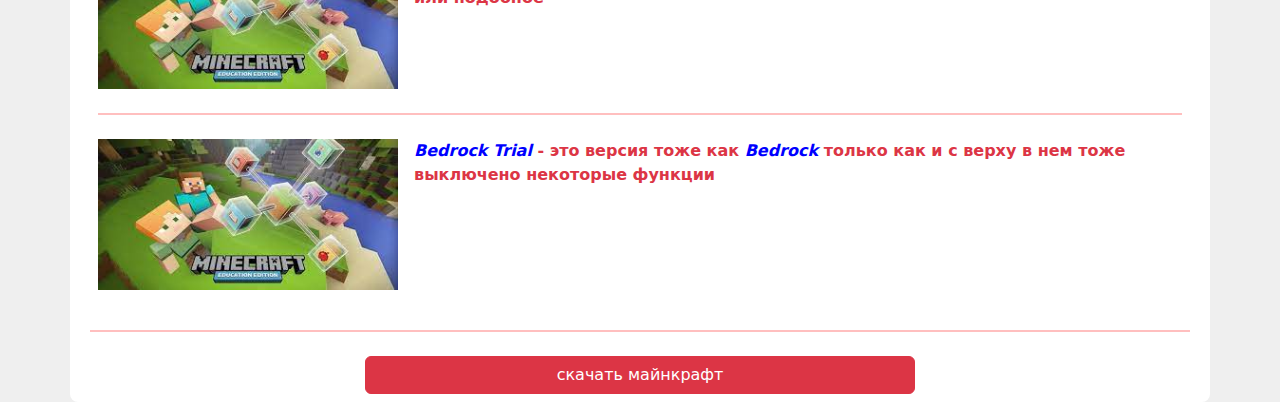
==== commit 5b636089: "responsive" ====
--- a/index.html
+++ b/index.html
@@ -10,7 +10,7 @@
 </head>
 
 <body>
-    <header class="header bg-white position-absolute top-0 w-100">
+    <header class="header bg-white position-fixed top-0 w-100 z-2 border-bottom">
         <div class="container d-flex justify-content-between align-items-center py-2 small-p column">
             <h1 class="text-danger text-responsive fs">Главная</h1>
             <div class="header-buttons">
@@ -96,62 +96,51 @@
             <span class="special-text">Minecraft: Story Mode, Minecraft Earth, Minecraft Dungeons и Minecraft
                 Legends</span>.
         </span>
-        <hr class="line-x my-4 small-m">
         <div class="w-100 d-flex flex-column">
-            <h2 class="margin-auto mb-5 fs text-danger small-mb">Разработчики</h2>
+            <div class="d-flex align-items-center small-my">
+                <h2 class="fs text-danger me-1">Разработчики</h2>
+                <hr class="line-x my-4 small-m">
+            </div>
             <ul class="d-flex justify-content-around flex-column px-2">
-                <li class="list-unstyled d-flex align-items-start small-fs fw-bold text-danger"><img class="mx-4 w-25"
+                <li class="list-unstyled d-flex align-items-start fw-bold text-danger column"><img
+                        class="me-3 img small-mb"
                         src="[data-uri]"
                         alt="">
-                    <p>
+                    <p class="m-0 small-fs">
                         <span class="special-text">Маркус Перссон</span> - (швед. Markus), также известный под ником
-                        Notch,
-                        — шведский программист и гейм-дизайнер, бывший владелец компании Mojang Studios. Является
-                        создателем
-                        популярной компьютерной игры Minecraft.в семье медсестры финского происхождения Ритвы и
-                        железнодорожного рабочего Биргера. У Перссона была младшая сестра Анна. Первые семь лет
-                        своей жизни прожил в Эдсбюне, затем семья переехала назад в Стокгольм. В 7 лет Перссон начал
-                        изучать программирование на домашнем компьютере Commodore 128, а уже в 8 создал свою первую игру
-                        в жанре interactive fiction. Перссон не окончил среднее образование, однако его мать
-                        заставила его записаться на онлайн-курсы программирования В 2004 году в возрасте 24 лет
-                        Перссон устроился на работу в компанию King.com, где совместно с Рольфом Янссоном разработал
-                        онлайн-игру Wurm Online Там же он освоил язык Java, после чего стал обучать
-                        новых сотрудников компании. Таким образом сдружился со своим учеником Якобом Порсером. Со
-                        временем Перссон начал терять интерес к Wurm Online из-за творческих разногласий с Янссоном. В
-                        2009 году Перссон покинул King.com, перейдя в компанию jAlbum. После ухода из
-                        King.com он сообщил Порсеру, что попытается создать свою игру и если она будет приносить доход,
-                        то совместно с ним он откроет студию.
-                    </p>
-                </li>
-                <hr class="line-x my-4 small-m">
-                <li class="list-unstyled d-flex align-items-start small-fs fw-bold text-danger last-child"><img
-                        class="mx-4 w-25"
+                        Notch родился в 1980 году в Шведции,
+                        — он бил создателем майнкрафт у него била семья, жена и дочь. он в 7 лет начал уроки
+                        программирование и мог программировать на языке <span class="special-text">Java, C++,
+                            ActionScript</span>
+                    </p>
+                </li>
+                <hr class="line-x my-4 small-m">
+                <li class="list-unstyled d-flex align-items-start fw-bold text-danger column last-child"><img
+                        class="me-4 img small-mb"
                         src="[data-uri]"
                         alt="">
-                    <p>
+                    <p class="m-0 small-fs">
                         <span class="special-text">Йенс Бергенстен</span> - (швед. Jens Bergensten; 18 мая 1979
-                        года), известный также как Jeb_ — шведский игровой программист. Наиболее известен как ведущий
-                        дизайнер Minecraft.В 2011 году Йенс Бергенстен примкнул к компании Mojang Studios, начав
+                        года), известный также как Jeb_ — В 2011 году Йенс Бергенстен примкнул к компании Mojang
+                        Studios, начав
                         с разработки игры Caller's Bane, а вскоре стал принимать всё более активное участие в разработке
-                        Minecraft. В декабре того же года Маркус Перссон, известный в геймерской среде как Notch, сложил
-                        с
-                        себя руководство проектом Minecraft, передав его Йенсу Бергенстену.
-
-                        В 2013 году Бергенстен и Перссон были включены в список 100 наиболее влиятельных людей планеты
-                        за
-                        2013 год по версии журнала «Time».
+                        Minecraft. В декабре того же года Маркус Перссон передал проект Minecraft Йенсу Бергенстену.
+                        В 2013 году Бергенстен и Перссон были включены в список 100 наиболее влиятельных людей.
                     </p>
                 </li>
             </ul>
         </div>
-        <hr class="line-x my-4 small-m">
         <div class="w-100 d-flex flex-column">
-            <h2 class="margin-auto mb-5 fs text-danger small-mb">Версии майнкрафта</h2>
+            <div class="d-flex align-items-center small-my">
+                <h2 class="fs text-danger me-1">Версии</h2>
+                <hr class="line-x my-4 small-m">
+            </div>
             <ul class="d-flex justify-content-around flex-column px-2">
-                <li class="list-unstyled d-flex small-fs fw-bold text-danger"><img class="mx-4 w-25"
+                <li class="list-unstyled d-flex align-items-start fw-bold text-danger column"><img
+                        class="me-3 img small-mb"
                         src="[data-uri]"
                         alt="">
-                    <p>
+                    <p class="m-0 small-fs">
                         <span class="special-text">Java</span> - это версия в
                         первые высшедший из своих сородичей и он предназначен для компьютерных устройств , а его первое
                         имя
@@ -160,10 +149,11 @@
                     </p>
                 </li>
                 <hr class="line-x my-4 small-m">
-                <li class="list-unstyled d-flex small-fs fw-bold text-danger"><img class="mx-4 w-25"
+                <li class="list-unstyled d-flex align-items-start fw-bold text-danger column"><img
+                        class="me-3 img small-mb"
                         src="[data-uri]"
                         alt="">
-                    <p>
+                    <p class="m-0 small-fs">
                         <span class="special-text">Bedrock</span> - это вторая
                         версия , и как вы знаете он предназначем для мобильных устройств как например <span
                             class="special-text">Android , IPhone</span> и
@@ -171,26 +161,85 @@
                     </p>
                 </li>
                 <hr class="line-x my-4 small-m">
-                <li class="list-unstyled d-flex small-fs fw-bold text-danger"><img class="mx-4 w-25"
+                <li class="list-unstyled d-flex align-items-start fw-bold text-danger column"><img
+                        class="me-3 img small-mb"
                         src="[data-uri]"
                         alt="">
-                    <p>
+                    <p class="m-0 small-fs">
                         <span class="special-text">Windows 10</span> - это версию
                         можно сказать одним словом , это майнкрафт бедрок только для компьютерных устройств
                     </p>
                 </li>
                 <hr class="line-x my-4 small-m">
-                <li class="list-unstyled d-flex small-fs fw-bold text-danger last-child"><img class="mx-4 w-25"
+                <li class="list-unstyled d-flex align-items-start fw-bold text-danger column"><img
+                        class="me-3 img small-mb"
                         src="[data-uri]"
                         alt="">
-                    <p>
+                    <p class="m-0 small-fs">
                         <span class="special-text">Education Edition</span> - а
                         это версия очень интересная для обучению программирования и химия , можно программировать робота
                         на
                         языке scratch или научиться химии
                     </p>
                 </li>
+                <hr class="line-x my-4 small-m">
+                <li class="list-unstyled d-flex align-items-start fw-bold text-danger column"><img
+                        class="me-3 img small-mb"
+                        src="[data-uri]"
+                        alt="">
+                    <p class="m-0 small-fs">
+                        <span class="special-text">Java trial</span> - это версия как и сама <span
+                            class="special-text">Java</span> только оно пробная тоесть и это значит что в нем некоторых
+                        функцый таких как творчиский режим, настройка, менять ник или подобное
+                    </p>
+                </li>
+                <hr class="line-x my-4 small-m">
+                <li class="list-unstyled d-flex align-items-start fw-bold text-danger column last-child"><img
+                        class="me-3 img small-mb"
+                        src="[data-uri]"
+                        alt="">
+                    <p class="m-0 small-fs">
+                        <span class="special-text">Bedrock Trial</span> - это версия тоже как <span
+                            class="special-text">Bedrock</span> только как и с верху в нем тоже выключено некоторые
+                        функции
+                    </p>
+                </li>
             </ul>
+        </div>
+        <hr class="line-x my-4 small-m">
+        <button type="button" class="btn btn-danger w-50 margin-auto small-fs small-fs small-p" data-bs-toggle="modal"
+            data-bs-target="#staticBackdrop">
+            скачать майнкрафт
+        </button>
+
+        <div class="modal fade" id="staticBackdrop" data-bs-backdrop="static" data-bs-keyboard="false" tabindex="-1"
+            aria-labelledby="staticBackdropLabel" aria-hidden="true">
+            <div class="modal-dialog">
+                <div class="modal-content">
+                    <div class="modal-header">
+                        <h1 class="modal-title fs-5 text-danger" id="staticBackdropLabel">скачать майнкрафт</h1>
+                        <button type="button" class="btn-close" data-bs-dismiss="modal" aria-label="Close"></button>
+                    </div>
+                    <div class="modal-body">
+                        <a class="text-decoration-none fw-bold" href="https://tlauncher.org/installer"
+                            download="Tlauncher">скачать лаунчер для виндовс 10 и выше</a>
+                        <hr class="line-x my-4 small-m">
+                        <a class="text-decoration-none fw-bold" href="https://tlauncher.org/jar"
+                            download="Tlauncher">скачать
+                            лаунчер для Mac Os</a>
+                        <hr class="line-x my-4 small-m">
+                        <a class="text-decoration-none fw-bold" href="https://tlauncher.org/jar"
+                            download="Tlauncher">скачать
+                            лаунчер для Linux</a>
+                        <hr class="line-x my-4 small-m">
+                        <a class="text-decoration-none fw-bold" href="https://mcpehub.org/download-mcpe/">показать
+                            все версии майнкрафт для Android</a>
+                    </div>
+                    <div class="modal-footer">
+                        <button type="button" class="btn btn-secondary" data-bs-dismiss="modal">Закрыть</button>
+                    </div>
+                </div>
+            </div>
         </div>
     </div>
     <script src="scripts/bootstrap.js"></script>
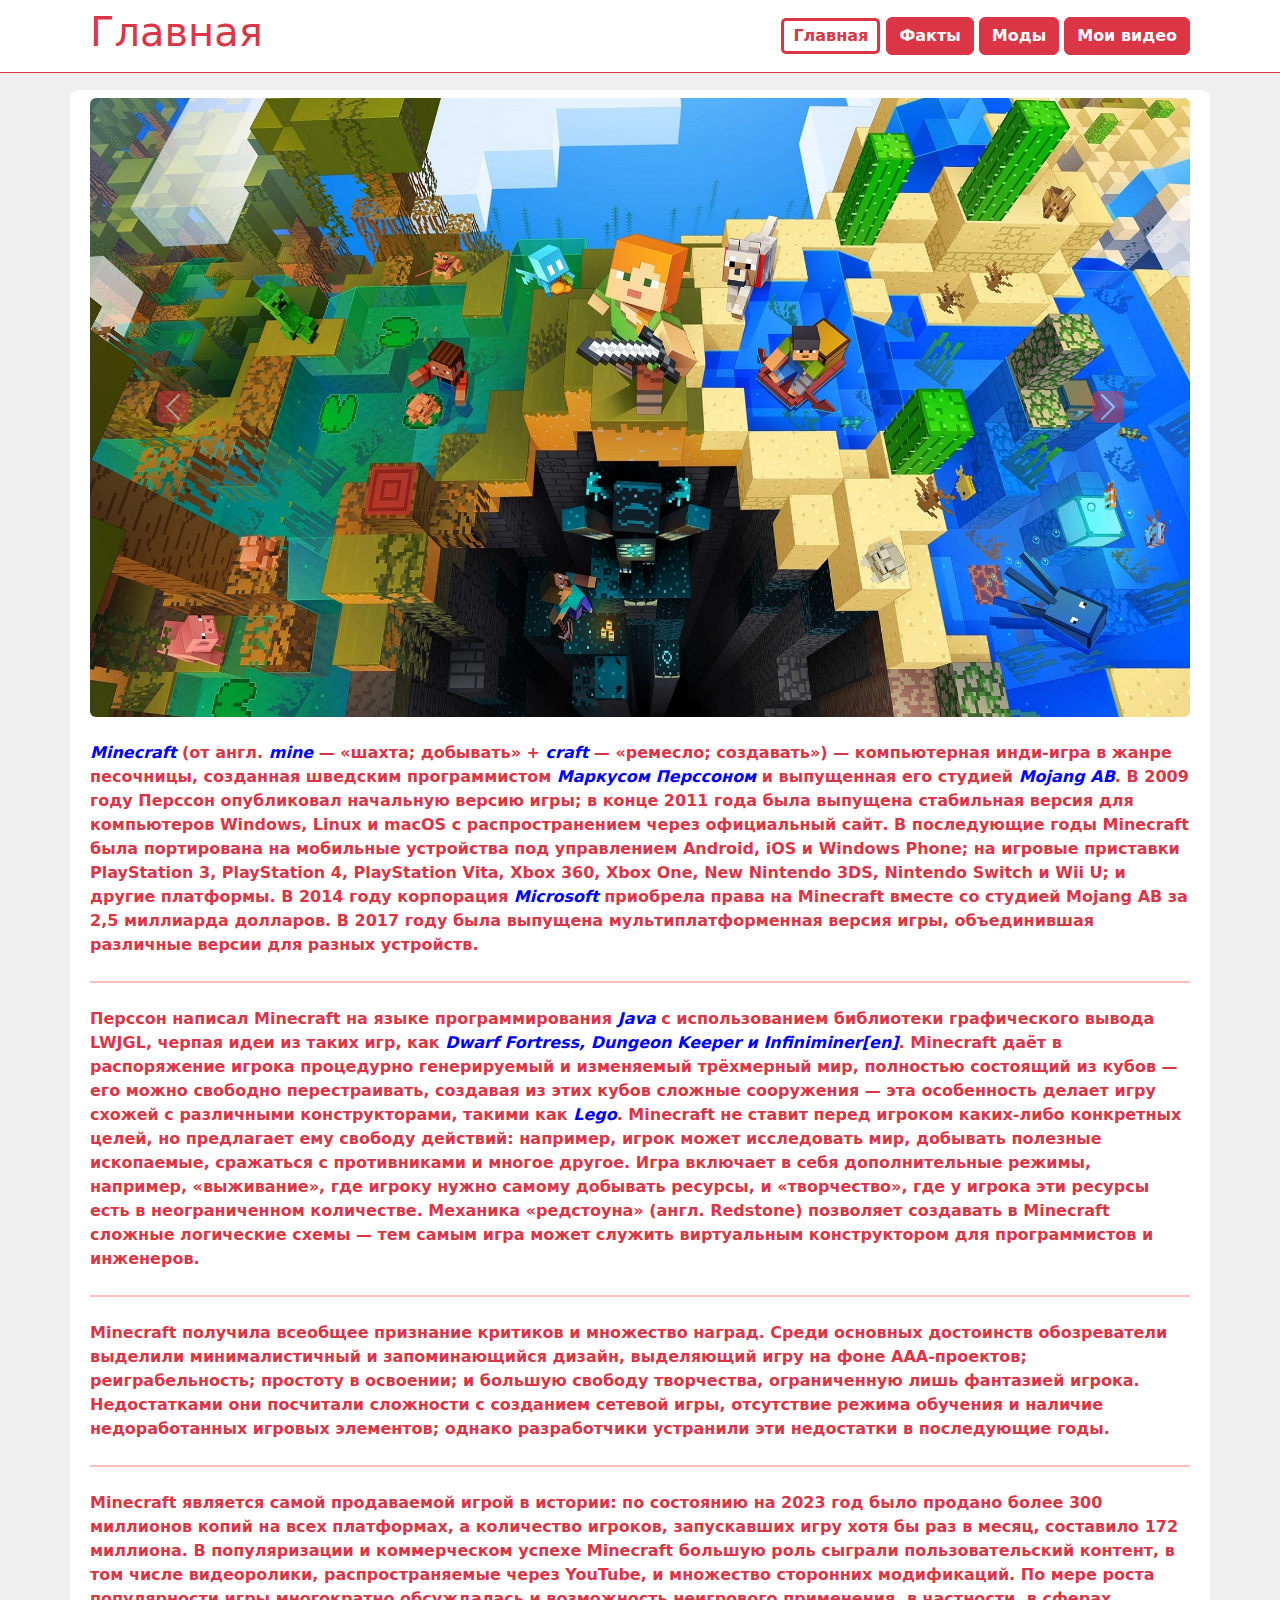
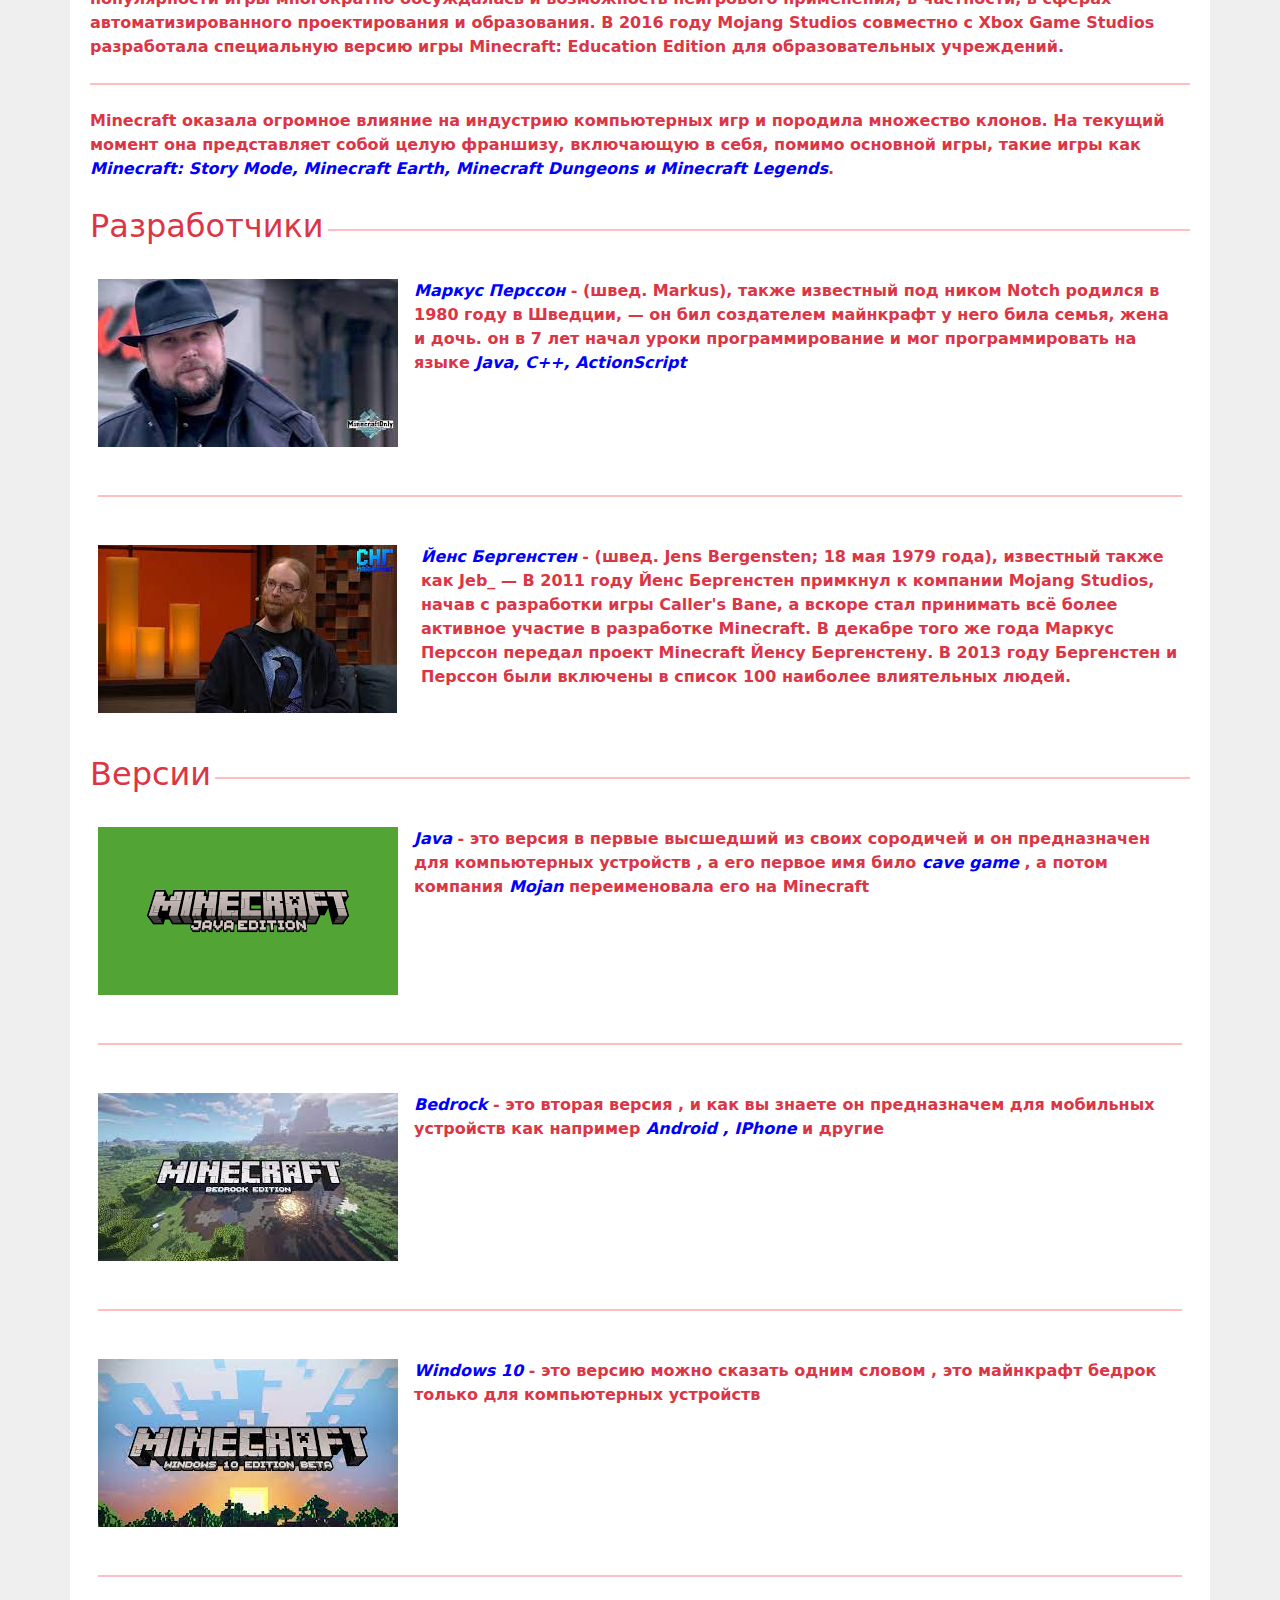
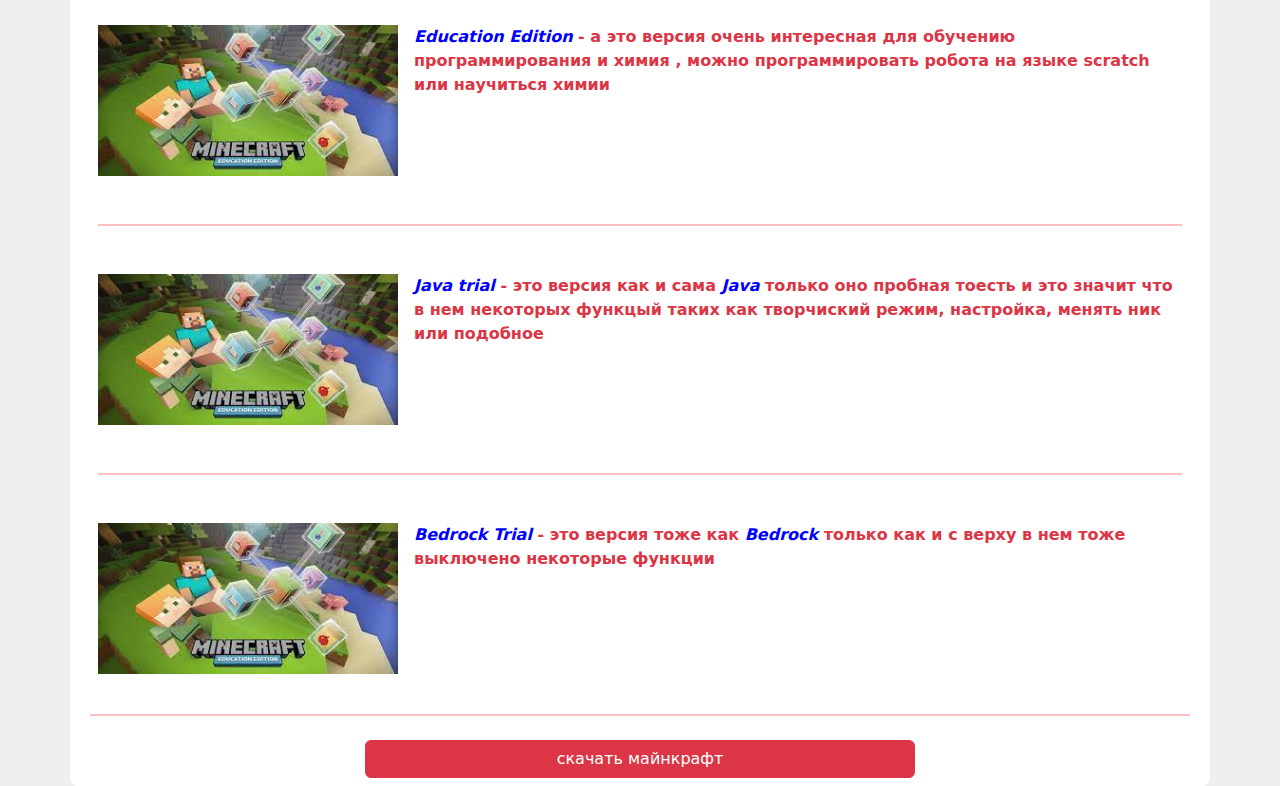
==== commit 822a30b8: "upf=grade" ====
--- a/index.html
+++ b/index.html
@@ -7,6 +7,7 @@
     <title>Minecraft Fanat</title>
     <link rel="stylesheet" href="css/bootstrap.css">
     <link rel="stylesheet" href="css/style.css">
+    <script src="//code.jivo.ru/widget/x2oe4OwtHz" async></script>
 </head>
 
 <body>
@@ -99,7 +100,7 @@
         <div class="w-100 d-flex flex-column">
             <div class="d-flex align-items-center small-my">
                 <h2 class="fs text-danger me-1">Разработчики</h2>
-                <hr class="line-x my-4 small-m">
+                <hr class="line-x my-5 small-m">
             </div>
             <ul class="d-flex justify-content-around flex-column px-2">
                 <li class="list-unstyled d-flex align-items-start fw-bold text-danger column"><img
@@ -114,7 +115,7 @@
                             ActionScript</span>
                     </p>
                 </li>
-                <hr class="line-x my-4 small-m">
+                <hr class="line-x my-5 small-m">
                 <li class="list-unstyled d-flex align-items-start fw-bold text-danger column last-child"><img
                         class="me-4 img small-mb"
                         src="[data-uri]"
@@ -133,7 +134,7 @@
         <div class="w-100 d-flex flex-column">
             <div class="d-flex align-items-center small-my">
                 <h2 class="fs text-danger me-1">Версии</h2>
-                <hr class="line-x my-4 small-m">
+                <hr class="line-x my-5 small-m">
             </div>
             <ul class="d-flex justify-content-around flex-column px-2">
                 <li class="list-unstyled d-flex align-items-start fw-bold text-danger column"><img
@@ -148,7 +149,7 @@
                         потом компания <span class="special-text">Mojan</span> переименовала его на Minecraft
                     </p>
                 </li>
-                <hr class="line-x my-4 small-m">
+                <hr class="line-x my-5 small-m">
                 <li class="list-unstyled d-flex align-items-start fw-bold text-danger column"><img
                         class="me-3 img small-mb"
                         src="[data-uri]"
@@ -160,7 +161,7 @@
                         другие
                     </p>
                 </li>
-                <hr class="line-x my-4 small-m">
+                <hr class="line-x my-5 small-m">
                 <li class="list-unstyled d-flex align-items-start fw-bold text-danger column"><img
                         class="me-3 img small-mb"
                         src="[data-uri]"
@@ -170,7 +171,7 @@
                         можно сказать одним словом , это майнкрафт бедрок только для компьютерных устройств
                     </p>
                 </li>
-                <hr class="line-x my-4 small-m">
+                <hr class="line-x my-5 small-m">
                 <li class="list-unstyled d-flex align-items-start fw-bold text-danger column"><img
                         class="me-3 img small-mb"
                         src="[data-uri]"
@@ -182,7 +183,7 @@
                         языке scratch или научиться химии
                     </p>
                 </li>
-                <hr class="line-x my-4 small-m">
+                <hr class="line-x my-5 small-m">
                 <li class="list-unstyled d-flex align-items-start fw-bold text-danger column"><img
                         class="me-3 img small-mb"
                         src="[data-uri]"
@@ -193,7 +194,7 @@
                         функцый таких как творчиский режим, настройка, менять ник или подобное
                     </p>
                 </li>
-                <hr class="line-x my-4 small-m">
+                <hr class="line-x my-5 small-m">
                 <li class="list-unstyled d-flex align-items-start fw-bold text-danger column last-child"><img
                         class="me-3 img small-mb"
                         src="[data-uri]"
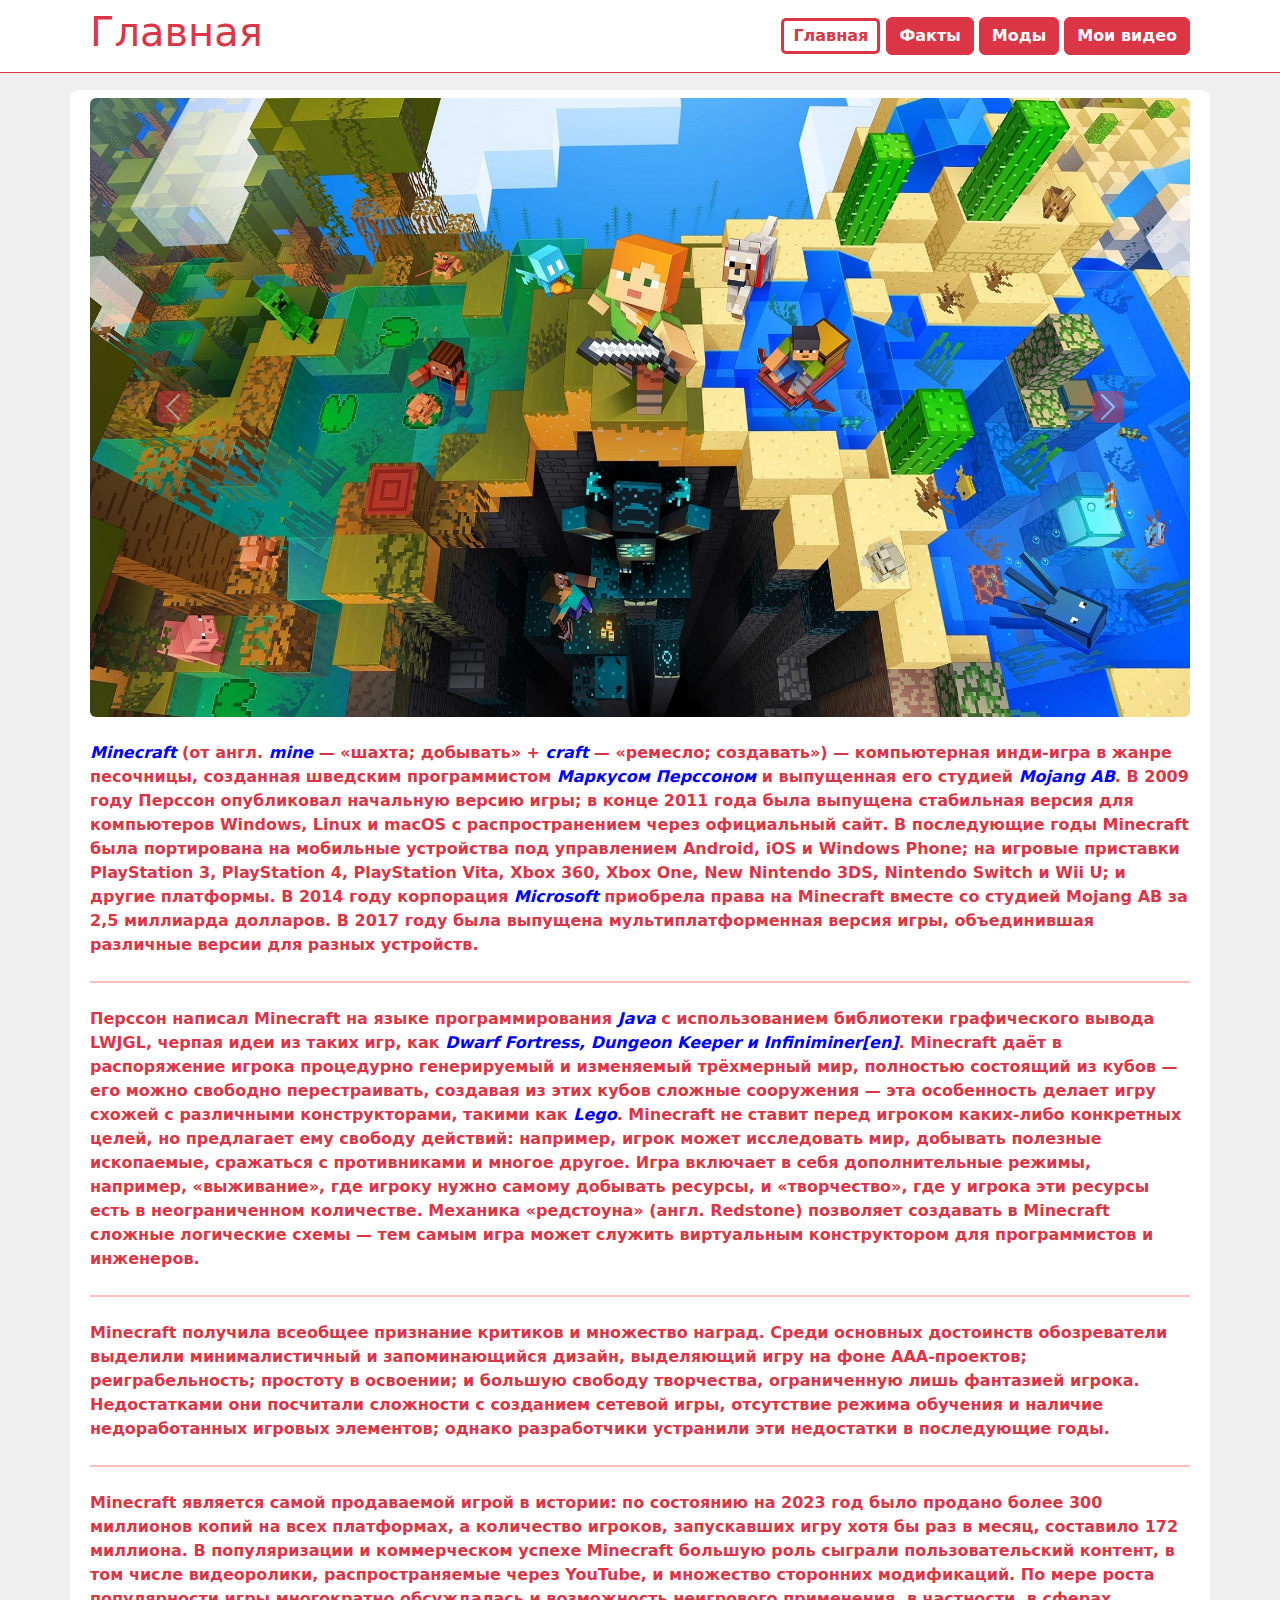
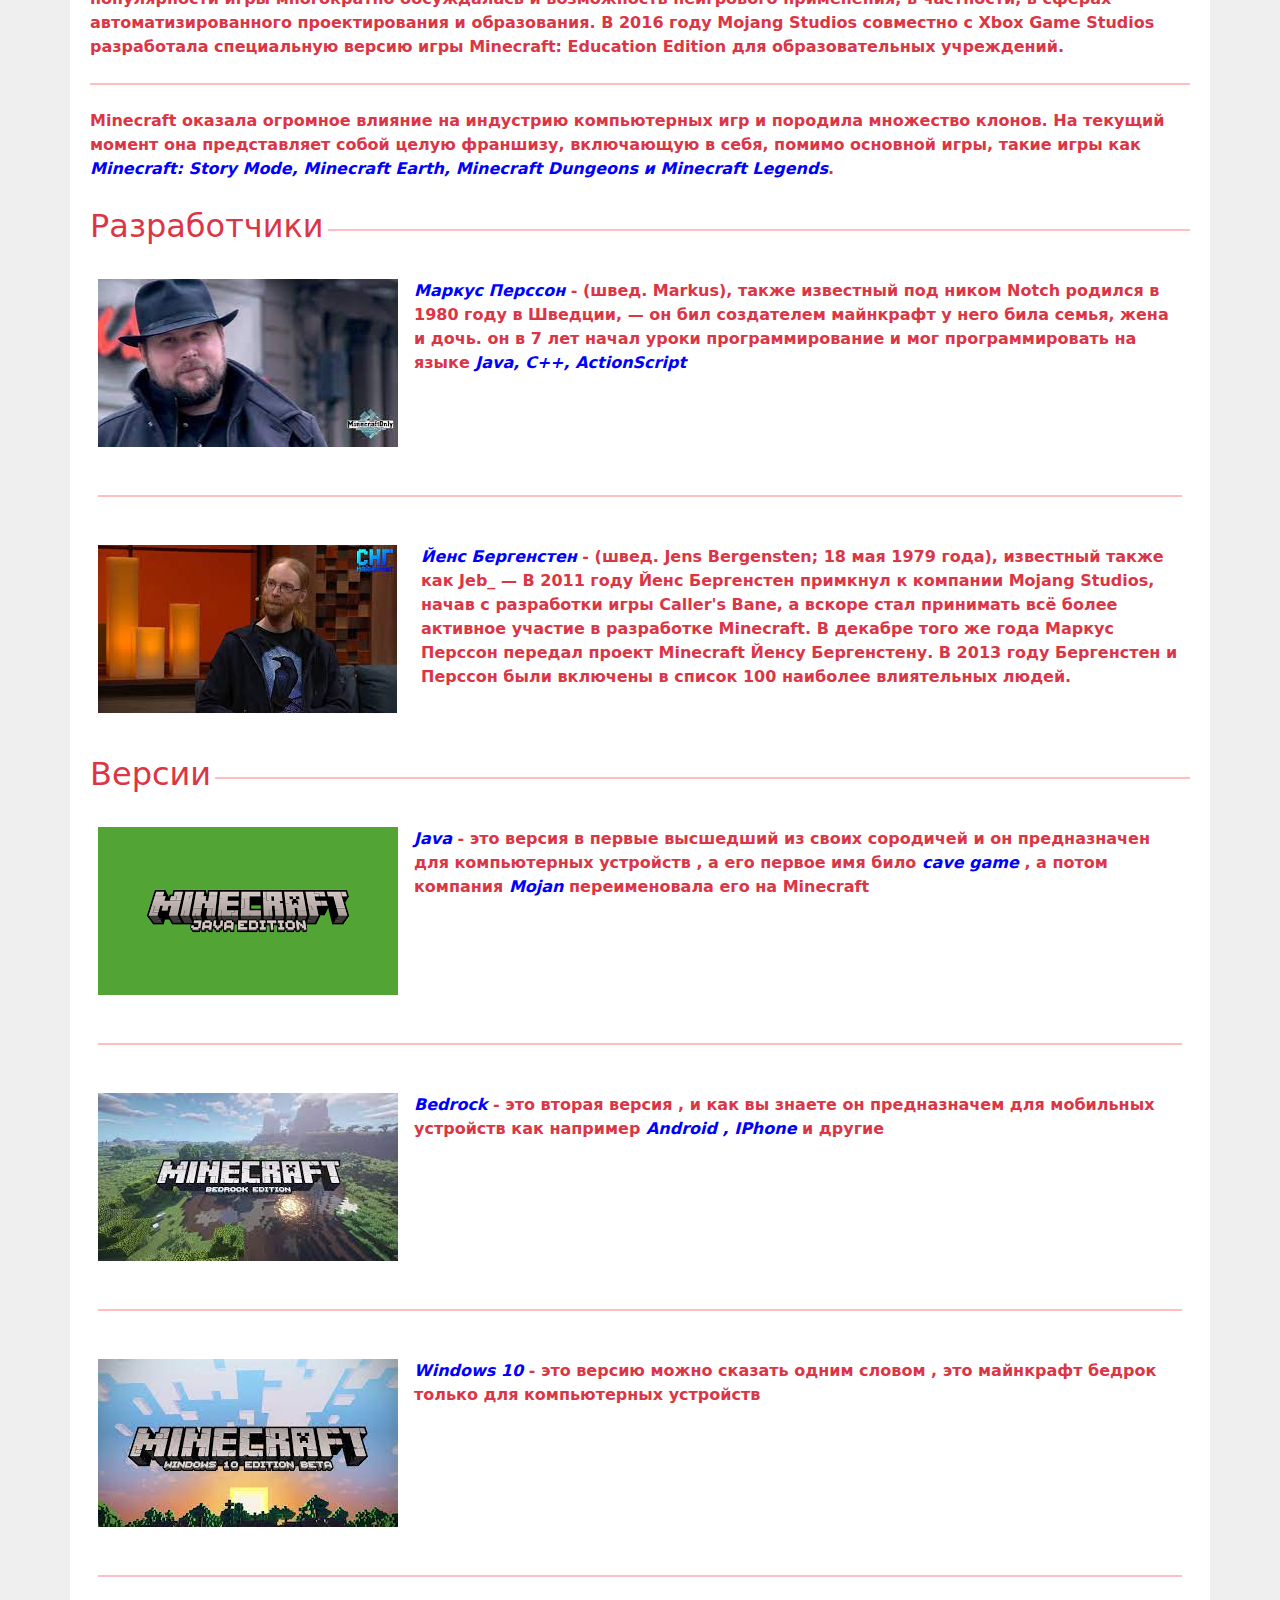
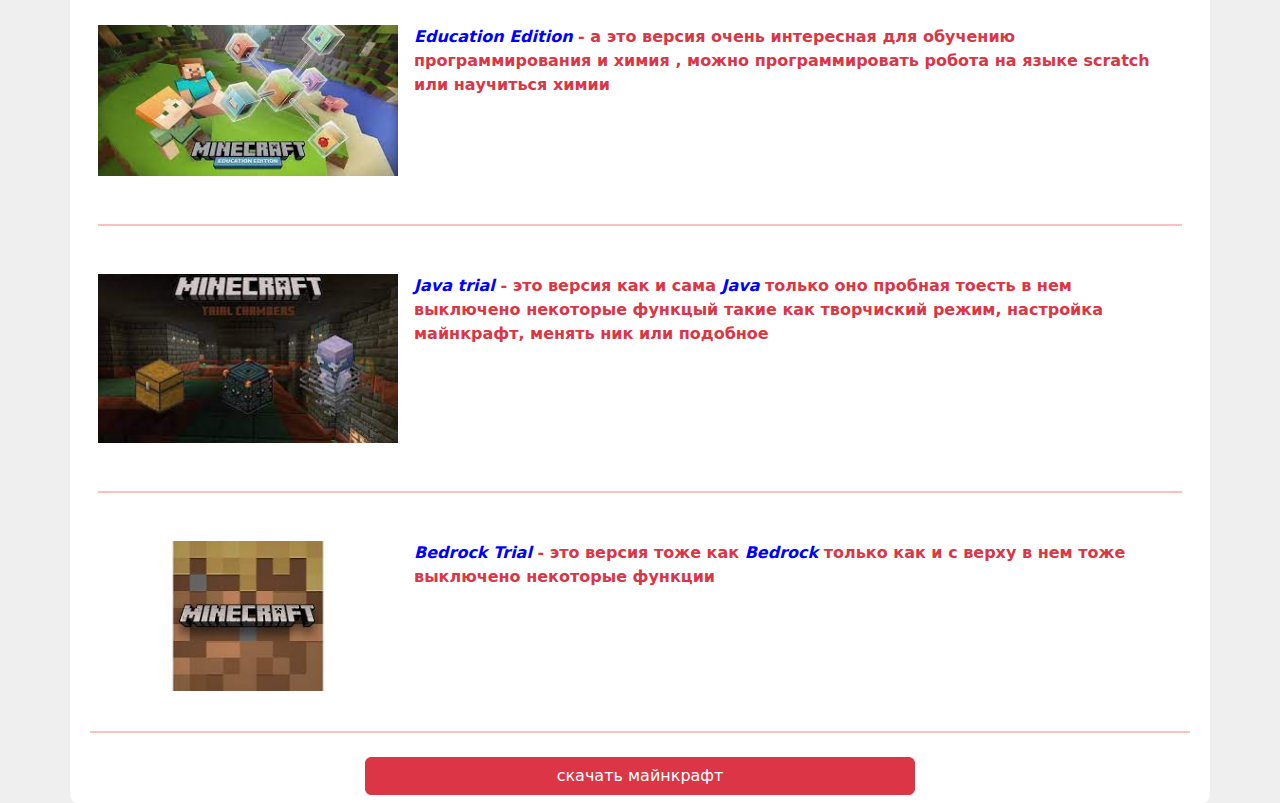
==== commit 5ea8234f: "upgrade" ====
--- a/index.html
+++ b/index.html
@@ -27,16 +27,16 @@
         <div id="carouselExampleRide" class="carousel slide mb-4" data-bs-ride="true">
             <div class="carousel-inner">
                 <div class="carousel-item active">
-                    <img src="img/alex_and_steve_and_warden.jpg" class="d-block w-100 rounded-2" alt="...">
+                    <img src="img/alex_and_steve_and_warden.jpg" class="d-block w-100 rounded-2 bg-secondary" alt="...">
                 </div>
                 <div class="carousel-item">
-                    <img src="img/Minecraft-slide-1.avif" class="d-block w-100 rounded-2" alt="...">
+                    <img src="img/Minecraft-slide-1.avif" class="d-block w-100 rounded-2 bg-secondary" alt="...">
                 </div>
                 <div class="carousel-item">
-                    <img src="img/Minecraft-slide-2.jpg" class="d-block w-100 rounded-2" alt="...">
+                    <img src="img/Minecraft-slide-2.jpg" class="d-block w-100 rounded-2 bg-secondary" alt="...">
                 </div>
                 <div class="carousel-item">
-                    <img src="img/Minecraft-slide-3.jpg" class="d-block w-100 rounded-2" alt="...">
+                    <img src="img/Minecraft-slide-3.jpg" class="d-block w-100 rounded-2 bg-secondary" alt="...">
                 </div>
             </div>
             <button class="carousel-control-prev" type="button" data-bs-target="#carouselExampleRide"
@@ -186,18 +186,18 @@
                 <hr class="line-x my-5 small-m">
                 <li class="list-unstyled d-flex align-items-start fw-bold text-danger column"><img
                         class="me-3 img small-mb"
-                        src="[data-uri]"
+                        src="[data-uri]"
                         alt="">
                     <p class="m-0 small-fs">
                         <span class="special-text">Java trial</span> - это версия как и сама <span
-                            class="special-text">Java</span> только оно пробная тоесть и это значит что в нем некоторых
-                        функцый таких как творчиский режим, настройка, менять ник или подобное
+                            class="special-text">Java</span> только оно пробная тоесть в нем выключено некоторые
+                        функцый такие как творчиский режим, настройка майнкрафт, менять ник или подобное
                     </p>
                 </li>
                 <hr class="line-x my-5 small-m">
                 <li class="list-unstyled d-flex align-items-start fw-bold text-danger column last-child"><img
                         class="me-3 img small-mb"
-                        src="[data-uri]"
+                        src="[data-uri]"
                         alt="">
                     <p class="m-0 small-fs">
                         <span class="special-text">Bedrock Trial</span> - это версия тоже как <span
@@ -223,7 +223,7 @@
                     </div>
                     <div class="modal-body">
                         <a class="text-decoration-none fw-bold" href="https://tlauncher.org/installer"
-                            download="Tlauncher">скачать лаунчер для виндовс 10 и выше</a>
+                            download="Tlauncher">скачать лаунчер для Windows 10 и выше</a>
                         <hr class="line-x my-4 small-m">
                         <a class="text-decoration-none fw-bold" href="https://tlauncher.org/jar"
                             download="Tlauncher">скачать
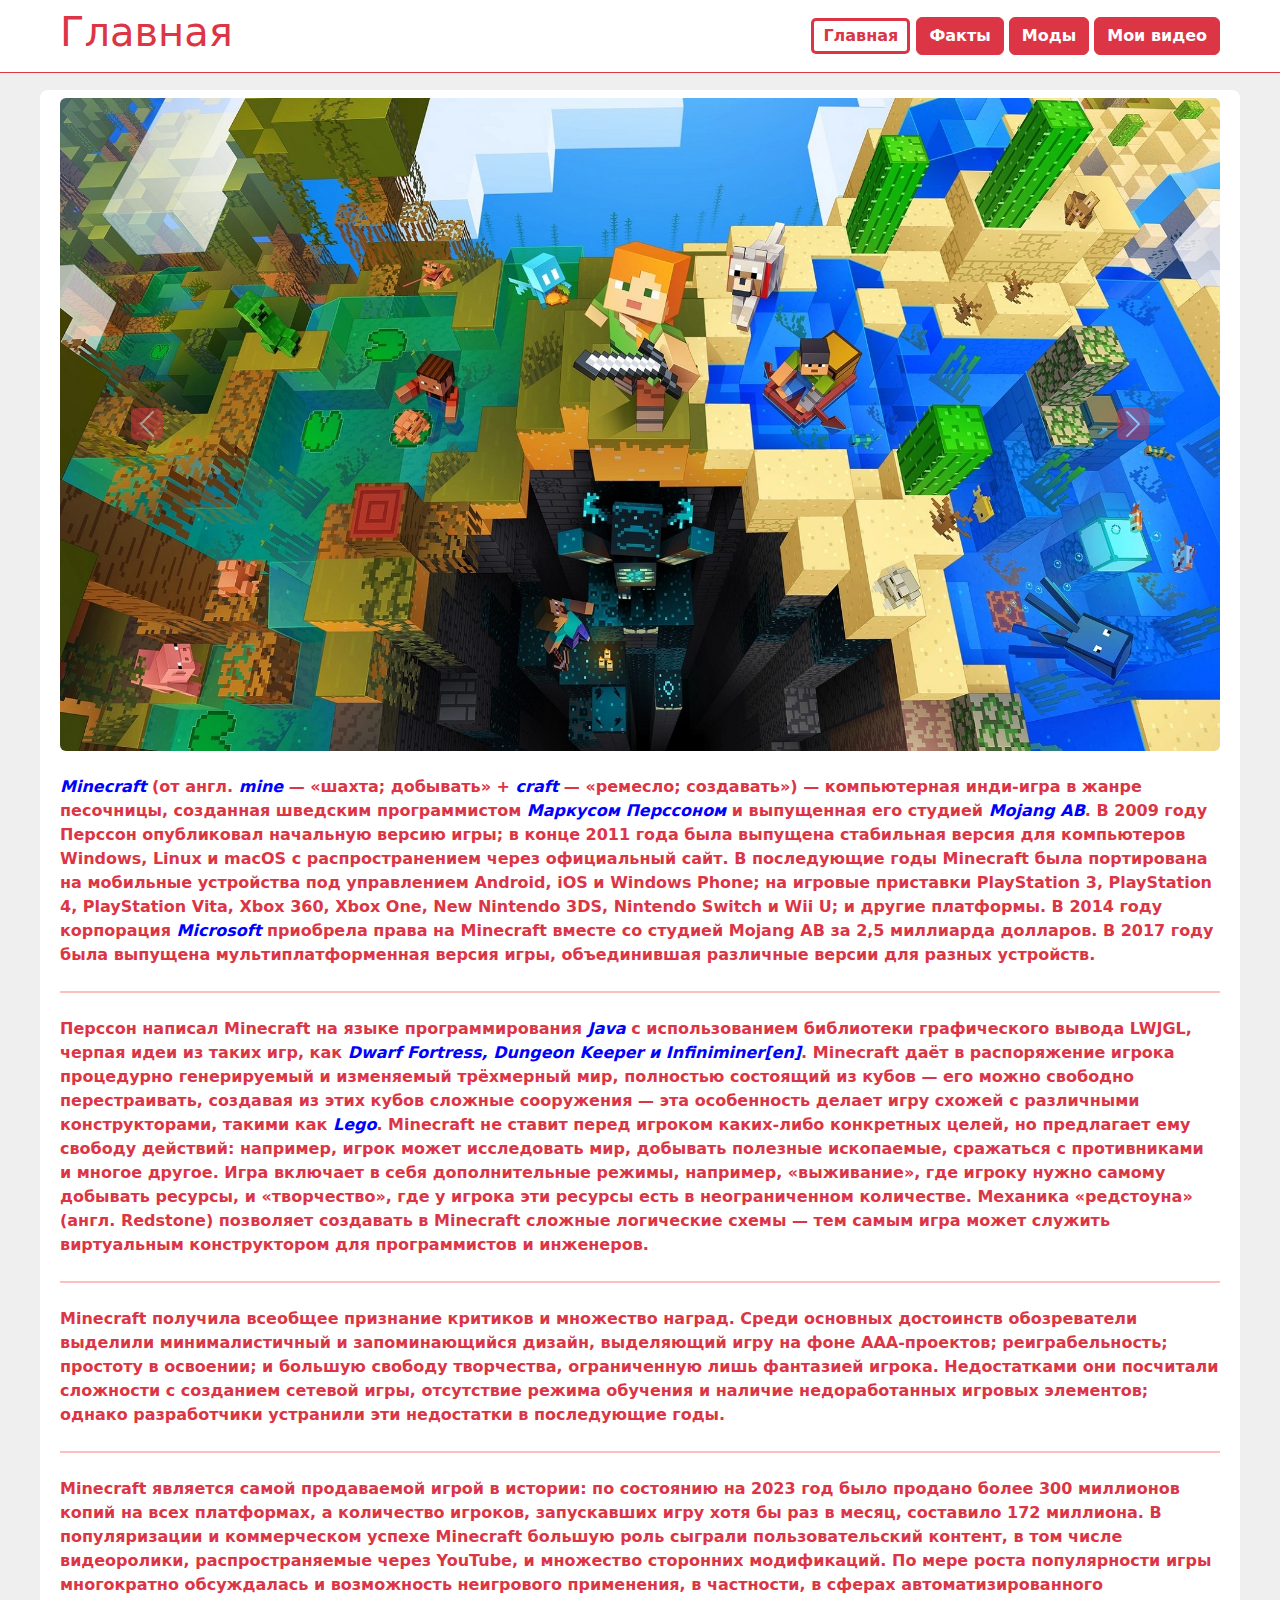
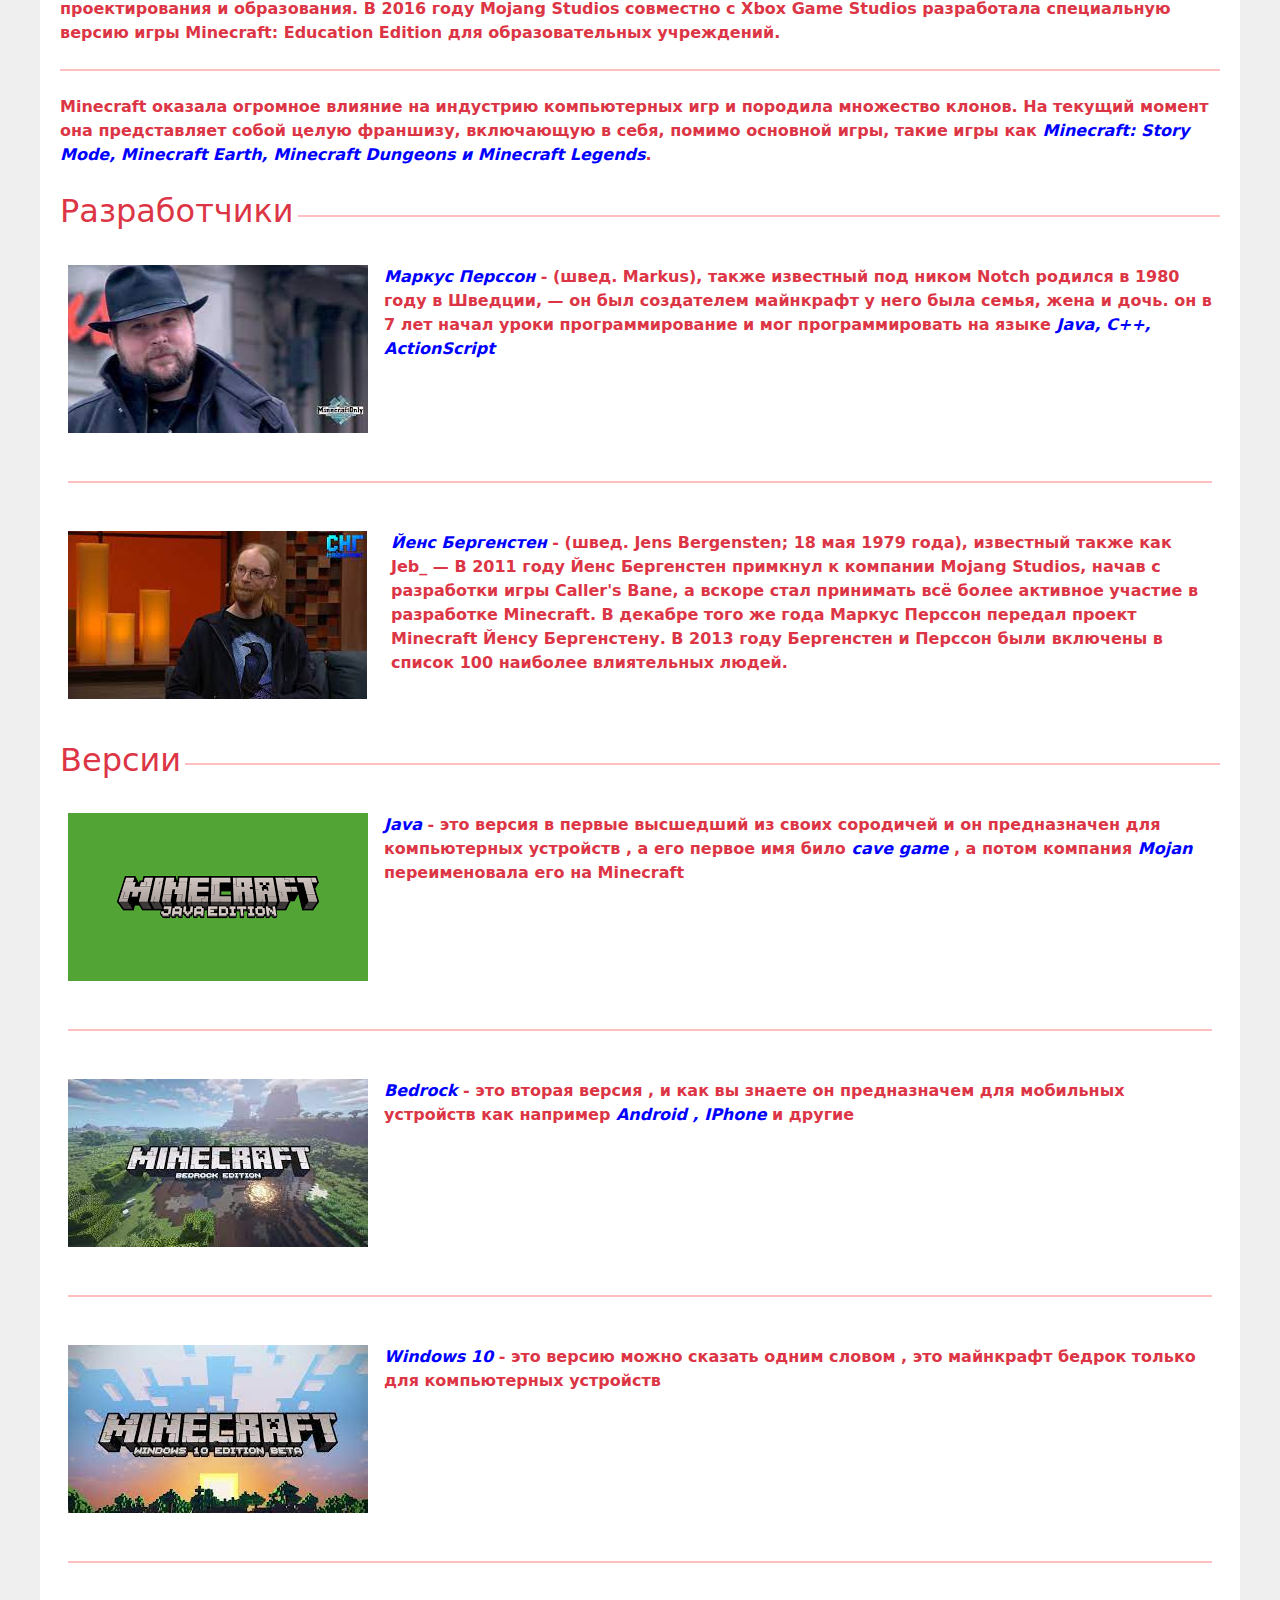
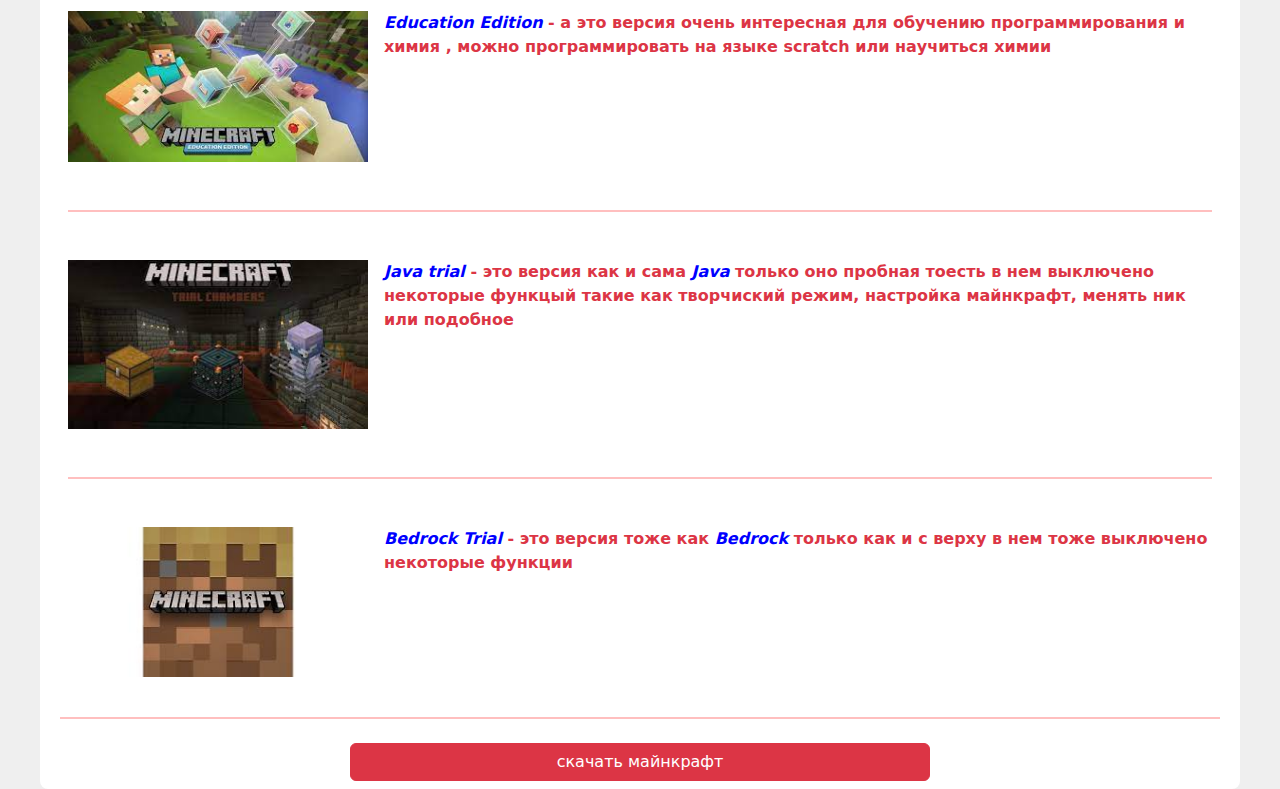
==== commit 86e79939: "facts" ====
--- a/index.html
+++ b/index.html
@@ -110,7 +110,7 @@
                     <p class="m-0 small-fs">
                         <span class="special-text">Маркус Перссон</span> - (швед. Markus), также известный под ником
                         Notch родился в 1980 году в Шведции,
-                        — он бил создателем майнкрафт у него била семья, жена и дочь. он в 7 лет начал уроки
+                        — он был создателем майнкрафт у него была семья, жена и дочь. он в 7 лет начал уроки
                         программирование и мог программировать на языке <span class="special-text">Java, C++,
                             ActionScript</span>
                     </p>
@@ -178,7 +178,7 @@
                         alt="">
                     <p class="m-0 small-fs">
                         <span class="special-text">Education Edition</span> - а
-                        это версия очень интересная для обучению программирования и химия , можно программировать робота
+                        это версия очень интересная для обучению программирования и химия , можно программировать
                         на
                         языке scratch или научиться химии
                     </p>
